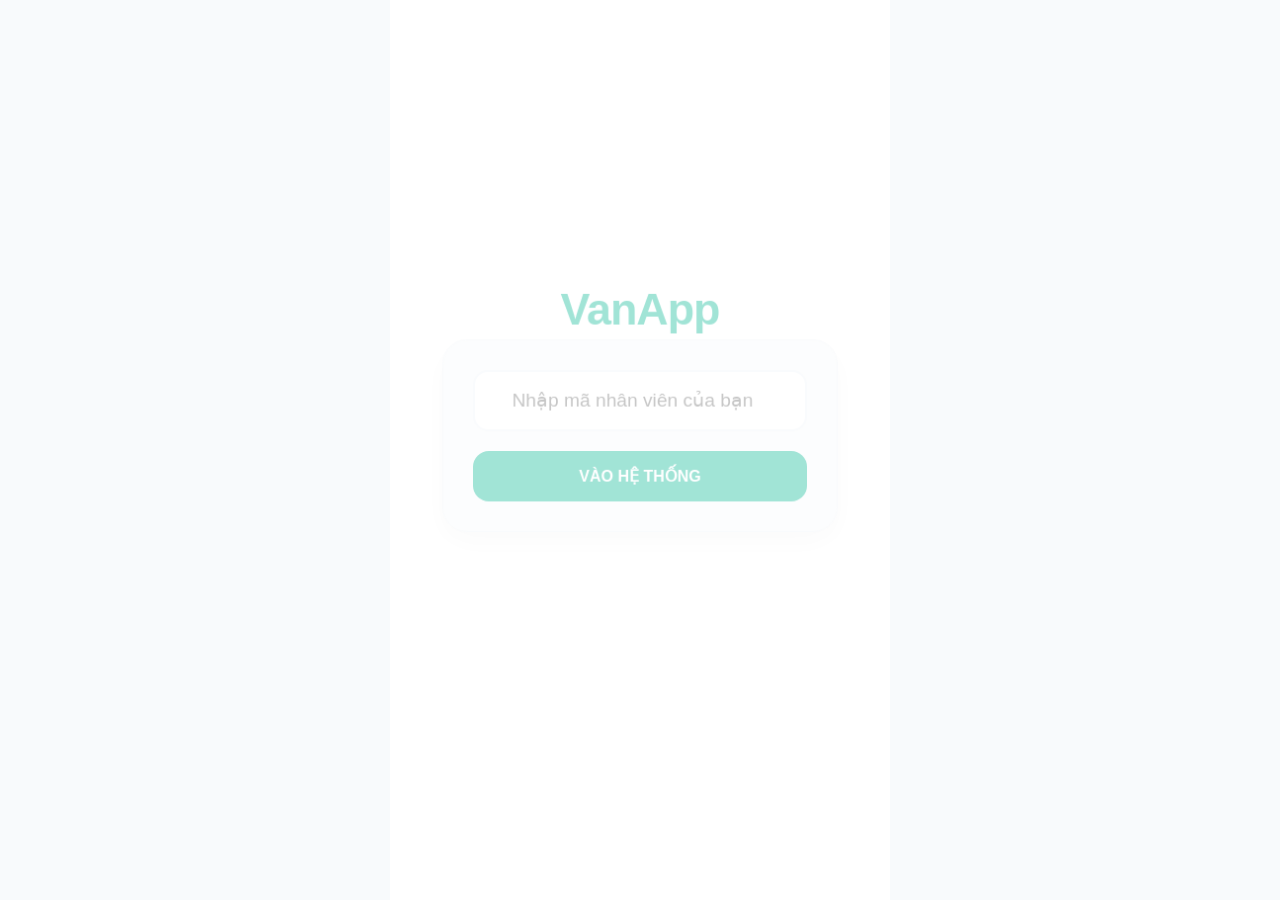
==== index.html @ 1593b16d "Add validation to prevent reporting for today" ====
<!DOCTYPE html>
<html lang="vi">

<head>
    <link rel="icon" type="image/png" href="favicon.png">
    <meta charset="UTF-8">
    <meta name="viewport" content="width=device-width, initial-scale=1.0, maximum-scale=1.0, user-scalable=no">
    <!-- CHỐNG CACHE CỨNG -->
    <meta http-equiv="Cache-Control" content="no-cache, no-store, must-revalidate">
    <meta http-equiv="Pragma" content="no-cache">
    <meta http-equiv="Expires" content="0">
    <title>Hệ Thống Quản Lý Tài Xế Van</title>
    <link rel="preconnect" href="https://fonts.googleapis.com">
    <link rel="preconnect" href="https://fonts.gstatic.com" crossorigin>
    <link href="https://fonts.googleapis.com/css2?family=Inter:wght@400;500;600;700;800&display=swap" rel="stylesheet">

    <style>
        :root {
            --primary: #1abc9c;
            --primary-dark: #16a085;
            --bg: #f8fafc;
            --text: #1e293b;
            --text-light: #64748b;
            --danger: #ef4444;
            --warning: #f59e0b;
            --nav-height: 70px;
        }

        * {
            box-sizing: border-box;
            margin: 0;
            padding: 0;
            font-family: 'Inter', sans-serif;
            -webkit-tap-highlight-color: transparent;
            -webkit-touch-callout: none;
            user-select: none;
        }

        input, textarea {
            user-select: text !important;
            -webkit-touch-callout: default !important;
        }

        body {
            background: var(--bg);
            color: var(--text);
            overflow: hidden;
            height: 100vh;
        }

        .container {
            max-width: 500px;
            margin: 0 auto;
            height: 100vh;
            display: flex;
            flex-direction: column;
            background: white;
            position: relative;
        }

        .page {
            flex: 1;
            overflow-y: auto;
            display: none;
            padding: 20px;
            padding-bottom: calc(var(--nav-height) + 20px);
            animation: fadeIn 0.2s ease;
            scroll-behavior: smooth;
        }

        .page.active {
            display: block;
        }

        @keyframes fadeIn {
            from { opacity: 0; transform: scale(0.98); }
            to { opacity: 1; transform: scale(1); }
        }

        .bottom-nav {
            position: fixed;
            bottom: 0;
            left: 50%;
            transform: translateX(-50%);
            width: 100%;
            max-width: 500px;
            height: var(--nav-height);
            background: white;
            display: flex;
            border-top: 1px solid #f1f5f9;
            box-shadow: 0 -10px 20px rgba(0, 0, 0, 0.05);
            z-index: 5000;
        }

        .nav-item {
            flex: 1;
            display: flex;
            flex-direction: column;
            align-items: center;
            justify-content: center;
            text-decoration: none;
            color: var(--text-light);
            cursor: pointer;
        }

        .nav-item span:first-child { font-size: 1.4rem; margin-bottom: 2px; }
        .nav-item span:last-child { font-size: 0.6rem; font-weight: 700; text-transform: uppercase; }
        .nav-item.active { color: var(--primary); }

        .card {
            background: #f8fafc;
            border-radius: 20px;
            padding: 20px;
            margin-bottom: 15px;
            border: 1px solid #f1f5f9;
            transition: 0.3s;
        }

        .btn-action {
            width: 100%;
            padding: 16px;
            border-radius: 16px;
            border: none;
            background: var(--primary);
            color: white;
            font-weight: 800;
            font-size: 1rem;
            cursor: pointer;
            display: flex;
            align-items: center;
            justify-content: center;
            gap: 10px;
            transition: 0.2s;
        }

        .btn-action:active { transform: scale(0.98); }
        .btn-action:disabled { background: #cbd5e1; cursor: not-allowed; opacity: 0.8; }

        .spinner-small {
            width: 18px; height: 18px; border: 2px solid rgba(255, 255, 255, 0.3);
            border-top-color: white; border-radius: 50%; animation: spin 0.8s linear infinite;
        }

        @keyframes spin { to { transform: rotate(360deg); } }

        .toast {
            position: fixed; bottom: 90px; left: 50%; transform: translateX(-50%) translateY(20px);
            background: #333; color: white; padding: 12px 24px; border-radius: 30px;
            font-size: 0.85rem; font-weight: 600; z-index: 5000; opacity: 0; transition: 0.3s;
            pointer-events: none; text-align: center; white-space: nowrap;
            box-shadow: 0 10px 20px rgba(0, 0, 0, 0.2);
        }
        .toast.active { opacity: 1; transform: translateX(-50%) translateY(0); }
        .toast.error { background: var(--danger); }
        .toast.success { background: var(--primary-dark); }

        .menu-grid { display: grid; grid-template-columns: 1fr 1fr; gap: 12px; margin-bottom: 20px; }
        .menu-btn {
            background: white; padding: 15px; border-radius: 18px; border: 1px solid #f1f5f9;
            text-align: center; text-decoration: none; color: inherit;
            box-shadow: 0 4px 6px rgba(0, 0, 0, 0.02); transition: 0.2s; cursor: pointer;
        }
        .menu-btn span { display: block; font-size: 1.2rem; margin-bottom: 5px; }
        .menu-btn label { font-size: 0.75rem; font-weight: 700; cursor: pointer; }

        .hotline-item { display: flex; justify-content: space-between; align-items: center; padding: 12px; border-bottom: 1px solid #eee; text-decoration: none; color: inherit; }
        .hotline-item .label { font-size: 0.8rem; font-weight: 600; color: var(--text-light); }
        .hotline-item .phone { font-size: 0.9rem; font-weight: 800; color: #3b82f6; }

        .native-select { width: 100%; padding: 12px; border-radius: 10px; border: 1px solid #e2e8f0; font-size: 0.9rem; margin-bottom: 8px; outline: none; background: #f8fafc; }
        .native-select:focus { border-color: var(--primary); background: white; box-shadow: 0 0 0 4px rgba(26, 188, 156, 0.1); }

        #global-loading {
            position: fixed; top: 0; left: 0; width: 100%; height: 100%;
            background: white; z-index: 9999; display: none; flex-direction: column;
            align-items: center; justify-content: center;
        }

        #page-map { height: 100vh; width: 100%; position: absolute; top: 0; left: 0; }
        #van-map { width: 100%; height: 100%; z-index: 1; }
        .leaflet-control-attribution { display: none !important; }
        .map-stats { position: absolute; top: 15px; left: 50%; transform: translateX(-50%); z-index: 1000; background: rgba(255, 255, 255, 0.95); padding: 8px 15px; border-radius: 20px; font-size: 0.75rem; font-weight: 700; box-shadow: 0 4px 15px rgba(0, 0, 0, 0.15); white-space: nowrap; color: var(--primary); }
        .btn-refresh-map { position: absolute; top: 120px; right: 15px; z-index: 1000; width: 45px; height: 45px; background: white; border-radius: 50%; display: flex; align-items: center; justify-content: center; box-shadow: 0 5px 20px rgba(0, 0, 0, 0.2); color: var(--primary); font-size: 1.1rem; cursor: pointer; }
        .btn-locate-me { position: absolute; top: 65px; right: 15px; z-index: 1000; width: 45px; height: 45px; background: white; border-radius: 50%; display: flex; align-items: center; justify-content: center; box-shadow: 0 5px 20px rgba(0, 0, 0, 0.2); color: #3b82f6; font-size: 1.1rem; cursor: pointer; }
    </style>
</head>

<body>
    <div id="global-loading">
        <div class="spinner-small" style="width:40px; height:40px; border-width:4px; border-top-color:var(--primary); margin-bottom:15px;"></div>
        <p style="font-weight:700; color:var(--text-light);">Đang đồng bộ dữ liệu...</p>
    </div>
    <div id="toast" class="toast">Thông báo</div>

    <div class="container">
        <!-- PAGE: LOGIN -->
        <div id="page-login" class="page active">
            <div style="height: 100%; display: flex; flex-direction: column; justify-content: center; text-align: center; padding: 30px;">
                <h2 style="font-size: 2.8rem; font-weight: 900; color: var(--primary); margin-bottom: 5px; letter-spacing: -1px;">VanApp</h2>
                <div class="card" style="padding: 30px; border-radius: 25px; box-shadow: 0 10px 30px rgba(0,0,0,0.05);">
                    <input type="number" id="login-id" placeholder="Nhập mã nhân viên của bạn" style="width: 100%; padding: 18px; border-radius: 15px; border: 2px solid #f1f5f9; margin-bottom: 20px; font-size: 1.2rem; text-align: center; outline: none; transition: 0.3s;">
                    <button class="btn-action" id="btn-login" onclick="app.login()"><span>VÀO HỆ THỐNG</span></button>
                </div>
            </div>
        </div>

        <!-- PAGE: HOME -->
        <div id="page-home" class="page">
            <div class="page-header" style="margin-bottom: 20px; display: flex; justify-content: space-between;">
                <div>
                    <h1 id="user-name" style="font-size: 1.4rem;">Chào, ---</h1>
                    <p id="user-sap" style="font-size: 0.8rem; color: var(--text-light); font-weight: 700;">Mã NV: ---</p>
                </div>
                <button onclick="app.logout()" style="border:none; background:none; color: var(--danger); font-weight: 800; font-size: 0.85rem; cursor: pointer;">Đăng xuất</button>
            </div>

            <div class="menu-grid">
                <div onclick="app.nav('lichoff')" class="menu-btn"><span>📅</span><label>Đăng ký Nghỉ (OFF)</label></div>
                <div onclick="app.nav('baocao')" class="menu-btn" id="btn-baocao"><span>⚠️</span><label>Báo Cáo Huỷ</label></div>

            </div>

            <h3 style="font-size: 1rem; margin-bottom: 12px; font-weight: 800;">📞 TỔNG ĐÀI HỖ TRỢ</h3>
            <div class="card" style="padding: 0; overflow: hidden; border-radius: 20px;">
                <a href="tel:1900232389" class="hotline-item"><span class="label">Cứu hộ xe VF</span><span class="phone">1900.232389</span></a>
                <a href="tel:1900636984" class="hotline-item"><span class="label">Sạc pin & App VF</span><span class="phone">1900.636984</span></a>
                <a href="tel:02471096839" class="hotline-item"><span class="label">Chăm sóc TX</span><span class="phone">0247.109.6839</span></a>
                <a href="tel:19002088" class="hotline-item"><span class="label">Đặt xe</span><span class="phone">1900.2088</span></a>
                <a href="tel:1900545458" class="hotline-item"><span class="label">Bảo Hiểm PVI</span><span class="phone">1900.545458</span></a>
            </div>
        </div>

        <!-- PAGE: PROFILE -->
        <div id="page-hoso" class="page">
            <div class="page-header" style="margin-bottom: 20px;">
                <h1>Hồ sơ cá nhân</h1>
            </div>
            <div class="card" style="border-left: 5px solid var(--primary);">
                <p style="font-weight:900; font-size:1.2rem; color:var(--primary-dark); margin-bottom:5px;" id="p-name">Tài xế ---</p>
                <p style="font-weight:700; font-size:0.9rem; color:var(--text-light);">Mã nhân viên: <span id="p-id" style="color:var(--text);">---</span></p>
                <p style="font-weight:700; font-size:0.9rem; color:var(--text-light); margin-top: 5px;">Tổ: <span id="p-group" style="color:var(--text);">---</span></p>
            </div>
        </div>

        <!-- PAGE: LICH OFF -->
        <div id="page-lichoff" class="page">
            <div class="page-header" style="margin-bottom: 20px;">
                <h1>Đăng ký Lịch OFF</h1>
            </div>

            <div class="card">
                <h4 style="font-size: 0.9rem; margin-bottom: 15px; font-weight: 800;">NHẬP THÔNG TIN NGHỈ</h4>

                <div style="display: flex; gap: 10px; margin-bottom: 15px;">
                    <div style="flex: 1;">
                        <label style="font-size: 0.75rem; font-weight: 700; color: var(--text-light); margin-bottom: 5px; display: block;">Từ ngày</label>
                        <input type="date" id="off-date-start" class="native-select" style="margin-bottom: 0;">
                    </div>
                    <div style="flex: 1;">
                        <label style="font-size: 0.75rem; font-weight: 700; color: var(--text-light); margin-bottom: 5px; display: block;">Đến ngày</label>
                        <input type="date" id="off-date-end" class="native-select" style="margin-bottom: 0;">
                    </div>
                </div>

                <label style="font-size: 0.75rem; font-weight: 700; color: var(--text-light); margin-bottom: 5px; display: block;">Lý do nghỉ</label>
                <textarea id="off-reason" class="native-select" style="height: 100px; padding: 12px; resize: none;" placeholder="Nhập lý do chi tiết tại đây..."></textarea>

                <button class="btn-action" id="btn-submit-off" style="margin-top: 10px;" onclick="app.submitLichOff()">
                    <span>GỬI ĐĂNG KÝ NGHỈ</span>
                </button>
            </div>

            <h4 style="font-size: 1rem; margin: 20px 0 15px; font-weight: 800; color: var(--text-light);">📋 Lịch sử đăng ký nghỉ</h4>
            <div id="off-history" style="display: flex; flex-direction: column; gap: 12px; margin-bottom: 35px;">
                <p style="text-align: center; color: var(--text-light); font-size: 0.85rem; padding: 20px;">Đang tải lịch sử...</p>
            </div>
        </div>

        <!-- PAGE: BAO CAO -->
        <div id="page-baocao" class="page">
            <div class="page-header" style="margin-bottom: 20px;">
                <h1>Báo Cáo Huỷ Chuyến</h1>
            </div>

            <div id="baocao-form-container">
                <div class="card">
                    <h4 style="font-size: 0.9rem; margin-bottom: 15px; font-weight: 800;">ĐIỀU KIỆN XÉT DUYỆT</h4>
                    <p style="font-size: 0.85rem; color: var(--text); margin-bottom: 15px;">Vui lòng xác nhận thông tin doanh thu trước khi báo cáo:</p>
                    
                    <label style="font-size: 0.75rem; font-weight: 700; color: var(--text-light); margin-bottom: 5px; display: block;">Loại Hợp Đồng</label>
                    <select id="baocao-contract" class="native-select" style="margin-bottom: 15px;" onchange="app.checkBaoCaoEligibility()">
                        <option value="chinh_thuc">Hợp đồng chính thức (Định mức 800k)</option>
                        <option value="dao_tao">Hợp đồng đào tạo (Định mức 640k)</option>
                    </select>

                    <label style="font-size: 0.75rem; font-weight: 700; color: var(--text-light); margin-bottom: 5px; display: block;">Doanh thu App ngày bị ảnh hưởng</label>
                    <input type="number" id="baocao-revenue" class="native-select" style="margin-bottom: 15px;" placeholder="Ví dụ: 850000 hoặc 850" oninput="app.checkBaoCaoEligibility()">
                    
                    <div id="baocao-eligibility-msg" style="font-size: 0.85rem; font-weight: 700; color: var(--danger); margin-bottom: 15px; min-height: 20px;"></div>

                    <div style="border-top: 1px dashed #cbd5e1; padding-top: 15px; margin-top: 15px;">
                        <h4 style="font-size: 0.9rem; margin-bottom: 15px; font-weight: 800;">THÔNG TIN BÁO CÁO (Rớt tỉ lệ)</h4>

                        <label style="font-size: 0.75rem; font-weight: 700; color: var(--text-light); margin-bottom: 5px; display: block;">Ngày bị ảnh hưởng</label>
                        <input type="date" id="baocao-date" class="native-select" style="margin-bottom: 15px;">

                        <label style="font-size: 0.75rem; font-weight: 700; color: var(--text-light); margin-bottom: 5px; display: block;">Lý Do</label>
                        <textarea id="baocao-reason" class="native-select" style="height: 100px; padding: 12px; resize: none;" placeholder="Nhập lý do chi tiết để được xem xét chấm công..."></textarea>

                        <button class="btn-action" id="btn-submit-baocao" style="margin-top: 10px; background: #94a3b8;" onclick="app.submitBaoCao()" disabled>
                            <span>GỬI BÁO CÁO</span>
                        </button>
                    </div>
                </div>
            </div>

            <h4 style="font-size: 1rem; margin: 20px 0 15px; font-weight: 800; color: var(--text-light);">📋 Lịch sử báo cáo</h4>
            <div id="baocao-history" style="display: flex; flex-direction: column; gap: 12px; margin-bottom: 35px;">
                <p style="text-align: center; color: var(--text-light); font-size: 0.85rem; padding: 20px;">Đang tải lịch sử...</p>
            </div>
        </div>

        <nav class="bottom-nav" id="main-nav" style="display:none;">
            <div onclick="app.nav('home')" class="nav-item" id="nav-home"><span>🏠</span><span>Trang chủ</span></div>
            <div onclick="app.nav('lichoff')" class="nav-item" id="nav-lichoff"><span>📅</span><span>Lịch OFF</span></div>

            <div onclick="app.nav('hoso')" class="nav-item" id="nav-hoso"><span>👤</span><span>Hồ sơ</span></div>
        </nav>
    </div>

    <script>
        const SCRIPT_URL = "https://script.google.com/macros/s/AKfycbw4FtuCzYcLtQNZC86R-fZKUr-wAl7LYKpf8L1KC1sERmabOgr0qnSDF0552uEaGbLZtg/exec";
        const APP_VERSION = "2.0.0"; // TĂNG SỐ NÀY LÊN MỖI KHI CẬP NHẬT

        const app = {
            state: { name: '', id: '', group: '', bundle: null, map: null, markers: null, myMarker: null },
            init() {
                const savedVersion = localStorage.getItem('app_version');
                if (savedVersion !== APP_VERSION) {
                    localStorage.setItem('app_version', APP_VERSION);
                    location.reload(true);
                    return;
                }

                this.state.id = localStorage.getItem('van_user_id');
                this.state.name = localStorage.getItem('van_user_name');
                this.state.group = localStorage.getItem('van_user_group');
                
                if (this.state.id) {
                    this.loginSuccess();
                }
                
                window.onhashchange = () => this.routing();
                this.routing();

            },

            showToast(msg, type = '') {
                const t = document.getElementById('toast');
                if (!t) return;
                t.innerText = msg; t.className = 'toast active ' + type;
                setTimeout(() => t.classList.remove('active'), 3000);
            },

            async login() {
                const i = document.getElementById('login-id').value.trim();
                const btn = document.getElementById('btn-login');
                if (!i) return this.showToast("Vui lòng nhập mã SAP!", "error");

                btn.disabled = true;
                btn.innerHTML = `<div class="spinner-small"></div> Đang kiểm tra...`;

                try {
                    const res = await fetch(`${SCRIPT_URL}?action=login&id=${i}`).then(r => r.json());
                    if (res.status === 'success') {
                        localStorage.setItem('van_user_id', res.id);
                        localStorage.setItem('van_user_name', res.name);
                        localStorage.setItem('van_user_group', res.group);
                        
                        this.state.id = res.id; 
                        this.state.name = res.name;
                        this.state.group = res.group;

                        this.showToast("Chào mừng " + res.name + "!", "success");
                        this.loginSuccess();
                    } else {
                        this.showToast(res.message || "Mã SAP không đúng!", "error");
                        btn.disabled = false; btn.innerHTML = `<span>VÀO HỆ THỐNG</span>`;
                    }
                } catch (e) {
                    this.showToast("Lỗi kết nối!", "error");
                    btn.disabled = false; btn.innerHTML = `<span>VÀO HỆ THỐNG</span>`;
                }
            },
            
            loginSuccess() {
                this.state.id = localStorage.getItem('van_user_id');
                this.state.name = localStorage.getItem('van_user_name');
                this.state.group = localStorage.getItem('van_user_group') || '';
                
                document.getElementById('page-login').classList.remove('active');
                document.getElementById('main-nav').style.display = 'flex';
                
                const allowedGroups = ['HCMD1.DOIXE01.01', 'HCMD1.DOIXE01.02'];
                const btnBaocao = document.getElementById('btn-baocao');
                if (btnBaocao) {
                    if (allowedGroups.includes(this.state.group)) {
                        btnBaocao.style.display = 'flex';
                    } else {
                        btnBaocao.style.display = 'none';
                    }
                }
                document.getElementById('user-name').innerText = "Chào, " + this.state.name;
                document.getElementById('user-sap').innerText = "Mã NV: " + this.state.id;
                
                this.nav('home'); 
                this.refreshBundle();
            },
            
            async refreshBundle() {
                document.getElementById('global-loading').style.display = 'flex';
                try {
                    const res = await fetch(`${SCRIPT_URL}?action=get_bundle&id=${this.state.id}`);
                    this.state.bundle = await res.json();
                    this.updateUI();
                } catch (e) { console.error(e); }
                document.getElementById('global-loading').style.display = 'none';
            },

            updateUI() {
                this.renderProfile();
                this.renderLichOffHistory();
                this.renderBaoCaoHistory();
            },

            nav(p) { 
                location.hash = "#/" + p; 
                if (p === 'baocao') this.resetBaoCaoForm();
            },
            
            routing() {
                const h = location.hash.replace("#/", "") || "login";
                if (!this.state.id && h !== "login") { location.hash = "#/login"; return; }

                document.querySelectorAll('.page').forEach(p => p.classList.remove('active'));
                document.querySelectorAll('.nav-item').forEach(n => n.classList.remove('active'));
                
                if (document.getElementById('page-' + h)) document.getElementById('page-' + h).classList.add('active');
                if (document.getElementById('nav-' + h)) document.getElementById('nav-' + h).classList.add('active');
                

            },

            logout() { if (confirm("Bạn muốn đăng xuất?")) { localStorage.clear(); location.hash = "#/login"; location.reload(); } },
            
            fmt(d) {
                const date = new Date(d);
                return isNaN(date) ? String(d).trim() : `${("0" + date.getDate()).slice(-2)}/${("0" + (date.getMonth() + 1)).slice(-2)}/${date.getFullYear()}`;
            },

            renderProfile() {
                document.getElementById('p-id').innerText = this.state.id;
                document.getElementById('p-name').innerText = this.state.name;
                document.getElementById('p-group').innerText = this.state.group || 'Chưa cập nhật';
            },

            async submitLichOff() {
                const dateStart = document.getElementById('off-date-start').value;
                const dateEnd = document.getElementById('off-date-end').value || dateStart;
                const reason = document.getElementById('off-reason').value.trim();
                const btn = document.getElementById('btn-submit-off');
                
                if (!dateStart || !reason) return this.showToast("Vui lòng điền đủ thông tin!", "error");

                // --- KIỂM TRA ĐIỀU KIỆN NGHỈ ---
                const dStart = new Date(dateStart); dStart.setHours(0,0,0,0);
                const dEnd = new Date(dateEnd); dEnd.setHours(0,0,0,0);
                
                if (dEnd < dStart) {
                    alert("Lỗi: Ngày kết thúc không được nhỏ hơn ngày bắt đầu!");
                    return;
                }
                
                const requestDays = Math.round((dEnd - dStart) / 86400000) + 1;
                if (requestDays > 2) {
                    alert("Cảnh báo: Chỉ được phép đăng ký nghỉ tối đa 2 ngày cùng lúc. Nếu cần nghỉ dài hơn vui lòng liên hệ Giám sát.");
                    return;
                }

                const pastOffs = (this.state.bundle && this.state.bundle.timeOffs) ? this.state.bundle.timeOffs : [];
                const allPastDates = pastOffs.map(r => {
                    let d = new Date(r.dateOff);
                    d.setHours(0,0,0,0);
                    return d;
                });
                
                // Mảng chứa các ngày đang xin nghỉ đợt này
                let newRequestDates = [];
                for(let d = new Date(dStart); d <= dEnd; d.setDate(d.getDate() + 1)) {
                    newRequestDates.push(new Date(d));
                }
                
                // Trùng lịch
                for(let nd of newRequestDates) {
                    if (allPastDates.some(pd => pd.getTime() === nd.getTime())) {
                        alert(`Lỗi: Bạn đã đăng ký nghỉ ngày ${this.fmt(nd)} rồi!`);
                        return;
                    }
                }
                
                // 4 ngày / tháng
                let countInCycle = newRequestDates.length; 
                allPastDates.forEach(d => {
                    let cycleStart, cycleEnd;
                    if (dStart.getDate() >= 26) {
                        cycleStart = new Date(dStart.getFullYear(), dStart.getMonth(), 26);
                        cycleEnd = new Date(dStart.getFullYear(), dStart.getMonth() + 1, 25);
                    } else {
                        cycleStart = new Date(dStart.getFullYear(), dStart.getMonth() - 1, 26);
                        cycleEnd = new Date(dStart.getFullYear(), dStart.getMonth(), 25);
                    }
                    if (d >= cycleStart && d <= cycleEnd) countInCycle++;
                });
                
                if (countInCycle > 4) {
                    alert("Cảnh báo: Số lượt nghỉ trong tháng của bạn đã hết (Vượt quá 4 ngày). Vui lòng liên hệ Giám sát để được hỗ trợ.");
                    return;
                }
                
                // Chặn 3 ngày liên tiếp trong tổng thể
                let allDates = [...allPastDates, ...newRequestDates];
                allDates.sort((a, b) => a - b);
                for (let i = 0; i < allDates.length - 2; i++) {
                    const d1 = allDates[i];
                    const d2 = allDates[i+1];
                    const d3 = allDates[i+2];
                    
                    const isConsecutive12 = Math.round((d2 - d1) / 86400000) === 1;
                    const isConsecutive23 = Math.round((d3 - d2) / 86400000) === 1;
                    
                    if (isConsecutive12 && isConsecutive23) {
                        alert("Cảnh báo: Tổng lịch nghỉ tạo thành 3 ngày liên tiếp. Vui lòng liên hệ Giám sát để được hỗ trợ.");
                        return;
                    }
                }
                // --- KẾT THÚC KIỂM TRA ---

                btn.disabled = true; btn.innerHTML = `<div class="spinner-small"></div> Đang gửi...`;
                
                try {
                    // Gửi từng ngày một để lưu vào Google Sheet thành từng dòng
                    for (let nd of newRequestDates) {
                        const formattedDate = `${nd.getFullYear()}-${("0" + (nd.getMonth() + 1)).slice(-2)}-${("0" + nd.getDate()).slice(-2)}`;
                        const p = {
                            action: "submit_lich_off",
                            id: this.state.id,
                            name: this.state.name,
                            group: this.state.group,
                            dateOff: formattedDate,
                            reason: reason
                        };
                        await fetch(SCRIPT_URL, { method: 'POST', body: JSON.stringify(p), mode: 'no-cors' });
                    }
                    
                    this.showToast("Đã gửi đăng ký nghỉ thành công!", "success");
                    document.getElementById('off-date-start').value = ""; 
                    document.getElementById('off-date-end').value = ""; 
                    document.getElementById('off-reason').value = "";
                    setTimeout(() => { this.refreshBundle(); }, 1500);
                } catch (e) { 
                    this.showToast("Lỗi gửi dữ liệu!", "error"); 
                } finally { 
                    btn.disabled = false; btn.innerHTML = `<span>GỬI ĐĂNG KÝ NGHỈ</span>`; 
                }
            },
            
            renderLichOffHistory() {
                const el = document.getElementById('off-history'); if (!el) return;
                const h = this.state.bundle ? this.state.bundle.timeOffs : [];
                
                const now = new Date();
                let cycleStart, cycleEnd;
                if (now.getDate() >= 26) {
                    cycleStart = new Date(now.getFullYear(), now.getMonth(), 26);
                    cycleEnd = new Date(now.getFullYear(), now.getMonth() + 1, 25);
                } else {
                    cycleStart = new Date(now.getFullYear(), now.getMonth() - 1, 26);
                    cycleEnd = new Date(now.getFullYear(), now.getMonth(), 25);
                }
                cycleStart.setHours(0,0,0,0);
                cycleEnd.setHours(23,59,59,999);
                
                const filteredHistory = h.filter(r => {
                    if (!r.dateOff) return false;
                    const d = new Date(r.dateOff);
                    return d >= cycleStart && d <= cycleEnd;
                });
                
                if (!filteredHistory || filteredHistory.length === 0) { el.innerHTML = `<p style="text-align: center; color: var(--text-light); font-size: 0.85rem; padding: 20px;">Chưa có dữ liệu đăng ký nghỉ trong chu kỳ này.</p>`; return; }
                
                el.innerHTML = filteredHistory.slice().reverse().map(r => {
                    let dFormat = r.dateOff;
                    if (r.dateOff && r.dateOff.includes('T')) {
                        const d = new Date(r.dateOff);
                        dFormat = `${("0" + d.getDate()).slice(-2)}/${("0" + (d.getMonth() + 1)).slice(-2)}/${d.getFullYear()}`;
                    } else if (r.dateOff && !isNaN(Date.parse(r.dateOff))) {
                        const d = new Date(r.dateOff);
                        dFormat = `${("0" + d.getDate()).slice(-2)}/${("0" + (d.getMonth() + 1)).slice(-2)}/${d.getFullYear()}`;
                    }
                    
                    let timeFormat = r.timestamp;
                    if (r.timestamp && r.timestamp.includes('T')) {
                        const dt = new Date(r.timestamp);
                        timeFormat = `${("0" + dt.getDate()).slice(-2)}/${("0" + (dt.getMonth() + 1)).slice(-2)}/${dt.getFullYear()} ${("0" + dt.getHours()).slice(-2)}:${("0" + dt.getMinutes()).slice(-2)}`;
                    }

                    // Xử lý hiển thị trạng thái
                    let statusText = r.status || "Đang xử lý";
                    let statusBg = "#fef3c7";
                    let statusColor = "#92400e";
                    if (statusText.toLowerCase().includes("từ chối")) {
                        statusBg = "#fee2e2"; statusColor = "#991b1b";
                    } else if (statusText.toLowerCase().includes("đã duyệt") || statusText.toLowerCase().includes("đã xử lý") || statusText.toLowerCase().includes("thành công")) {
                        statusBg = "#dcfce7"; statusColor = "#166534";
                    }

                    return `<div class="card" style="padding: 15px; border-left: 4px solid var(--primary);">
                        <div style="display: flex; justify-content: space-between; align-items: start; margin-bottom: 8px;">
                            <span style="font-size: 0.75rem; font-weight: 800; color: var(--text-light);">Gửi: ${timeFormat}</span>
                            <span class="week-tag" style="background: var(--primary-light); color: var(--primary-dark);">OFF: ${dFormat}</span>
                        </div>
                        <p style="font-size: 0.85rem; line-height: 1.4; color: var(--text); margin-bottom: 8px;"><strong>Lý do:</strong> ${r.reason}</p>
                        <div style="display: inline-block; padding: 4px 10px; border-radius: 12px; font-size: 0.75rem; font-weight: 700; background: ${statusBg}; color: ${statusColor};">${statusText}</div>
                    </div>`;
                }).join('');
            },

            checkBaoCaoEligibility() {
                const contract = document.getElementById('baocao-contract').value;
                const rawRev = parseInt(document.getElementById('baocao-revenue').value) || 0;
                const msgEl = document.getElementById('baocao-eligibility-msg');
                const btn = document.getElementById('btn-submit-baocao');

                let isValid = false;
                if (rawRev === 0 || isNaN(rawRev)) {
                    msgEl.innerText = "";
                    btn.disabled = true;
                    btn.style.background = "#94a3b8";
                    return;
                }

                // Hỗ trợ nhập 800 hoặc 800000 đều được
                const revenue = rawRev < 10000 ? rawRev * 1000 : rawRev;

                if (contract === 'chinh_thuc') {
                    if (revenue >= 800000) {
                        isValid = true;
                    } else {
                        msgEl.innerText = "Doanh thu của bạn không đủ điều kiện (yêu cầu >= 800k). Bạn không thể gửi báo cáo.";
                    }
                } else {
                    if (revenue >= 640000) {
                        isValid = true;
                    } else {
                        msgEl.innerText = "Doanh thu của bạn không đủ điều kiện (yêu cầu >= 640k). Bạn không thể gửi báo cáo.";
                    }
                }

                if (isValid) {
                    msgEl.innerText = "Bạn đủ điều kiện để gửi báo cáo.";
                    msgEl.style.color = "var(--primary-dark)";
                    btn.disabled = false;
                    btn.style.background = "var(--primary)";
                } else {
                    msgEl.style.color = "var(--danger)";
                    btn.disabled = true;
                    btn.style.background = "#94a3b8";
                }
            },

            resetBaoCaoForm() {
                document.getElementById('baocao-revenue').value = '';
                document.getElementById('baocao-eligibility-msg').innerText = '';
                
                const btn = document.getElementById('btn-submit-baocao');
                if (btn) {
                    btn.disabled = true;
                    btn.style.background = "#94a3b8";
                }

                document.getElementById('baocao-date').value = ""; 
                document.getElementById('baocao-reason').value = "";
            },

            async submitBaoCao() {
                const dateAffected = document.getElementById('baocao-date').value;
                const reason = document.getElementById('baocao-reason').value.trim();
                const btn = document.getElementById('btn-submit-baocao');
                
                if (!dateAffected || !reason) return this.showToast("Vui lòng điền đủ thông tin!", "error");

                const today = new Date();
                const todayStr = today.getFullYear() + '-' + String(today.getMonth() + 1).padStart(2, '0') + '-' + String(today.getDate()).padStart(2, '0');
                
                if (dateAffected === todayStr) {
                    alert("Nếu huỷ với lý do của khách hàng thì hệ thống sẽ hoàn lại tỷ lệ vào ngày mai.\nNgày mai check lại nếu chưa hoàn mới vào báo cáo.");
                    return;
                }

                btn.disabled = true; btn.innerHTML = `<div class="spinner-small"></div> Đang gửi...`;
                
                const p = {
                    action: "submit_baocao",
                    id: this.state.id,
                    name: this.state.name,
                    group: this.state.group,
                    dateAffected: dateAffected,
                    reason: reason
                };
                
                try {
                    const res = await fetch(SCRIPT_URL, { method: 'POST', body: JSON.stringify(p), mode: 'no-cors' });
                    this.showToast("Đã gửi báo cáo thành công!", "success");
                    this.resetBaoCaoForm();
                    setTimeout(() => { this.refreshBundle(); }, 1500);
                } catch (e) { 
                    this.showToast("Lỗi gửi dữ liệu!", "error"); 
                } finally { 
                    btn.disabled = false; btn.innerHTML = `<span>GỬI BÁO CÁO</span>`; 
                }
            },
            
            renderBaoCaoHistory() {
                const el = document.getElementById('baocao-history'); if (!el) return;
                const h = this.state.bundle ? this.state.bundle.baocao : [];
                
                const now = new Date();
                let cycleStart, cycleEnd;
                if (now.getDate() >= 26) {
                    cycleStart = new Date(now.getFullYear(), now.getMonth(), 26);
                    cycleEnd = new Date(now.getFullYear(), now.getMonth() + 1, 25);
                } else {
                    cycleStart = new Date(now.getFullYear(), now.getMonth() - 1, 26);
                    cycleEnd = new Date(now.getFullYear(), now.getMonth(), 25);
                }
                cycleStart.setHours(0,0,0,0);
                cycleEnd.setHours(23,59,59,999);
                
                const filteredHistory = h.filter(r => {
                    if (!r.dateAffected) return false;
                    const d = new Date(r.dateAffected);
                    return d >= cycleStart && d <= cycleEnd;
                });
                
                if (!filteredHistory || filteredHistory.length === 0) { el.innerHTML = `<p style="text-align: center; color: var(--text-light); font-size: 0.85rem; padding: 20px;">Chưa có dữ liệu báo cáo trong chu kỳ này.</p>`; return; }
                
                el.innerHTML = filteredHistory.slice().reverse().map(r => {
                    let dFormat = r.dateAffected;
                    if (r.dateAffected && r.dateAffected.includes('T')) {
                        const d = new Date(r.dateAffected);
                        dFormat = `${("0" + d.getDate()).slice(-2)}/${("0" + (d.getMonth() + 1)).slice(-2)}/${d.getFullYear()}`;
                    } else if (r.dateAffected && !isNaN(Date.parse(r.dateAffected))) {
                        const d = new Date(r.dateAffected);
                        dFormat = `${("0" + d.getDate()).slice(-2)}/${("0" + (d.getMonth() + 1)).slice(-2)}/${d.getFullYear()}`;
                    }
                    
                    let timeFormat = r.timestamp;
                    if (r.timestamp && r.timestamp.includes('T')) {
                        const dt = new Date(r.timestamp);
                        timeFormat = `${("0" + dt.getDate()).slice(-2)}/${("0" + (dt.getMonth() + 1)).slice(-2)}/${dt.getFullYear()} ${("0" + dt.getHours()).slice(-2)}:${("0" + dt.getMinutes()).slice(-2)}`;
                    }

                    // Xử lý hiển thị trạng thái
                    let statusText = r.status || "Đang xử lý";
                    let statusBg = "#fef3c7";
                    let statusColor = "#92400e";
                    if (statusText.toLowerCase().includes("từ chối")) {
                        statusBg = "#fee2e2"; statusColor = "#991b1b";
                    } else if (statusText.toLowerCase().includes("đã duyệt") || statusText.toLowerCase().includes("đã xử lý") || statusText.toLowerCase().includes("thành công")) {
                        statusBg = "#dcfce7"; statusColor = "#166534";
                    }

                    return `<div class="card" style="padding: 15px; border-left: 4px solid var(--danger);">
                        <div style="display: flex; justify-content: space-between; align-items: start; margin-bottom: 8px;">
                            <span style="font-size: 0.75rem; font-weight: 800; color: var(--text-light);">Gửi: ${timeFormat}</span>
                            <span class="week-tag" style="background: #fee2e2; color: #991b1b;">Ngày bị AH: ${dFormat}</span>
                        </div>
                        <p style="font-size: 0.85rem; line-height: 1.4; color: var(--text); margin-bottom: 8px;"><strong>Lý do:</strong> ${r.reason}</p>
                        <div style="display: inline-block; padding: 4px 10px; border-radius: 12px; font-size: 0.75rem; font-weight: 700; background: ${statusBg}; color: ${statusColor};">${statusText}</div>
                    </div>`;
                }).join('');
            },


        };

        window.onload = () => app.init();
    </script>
</body>
</html>
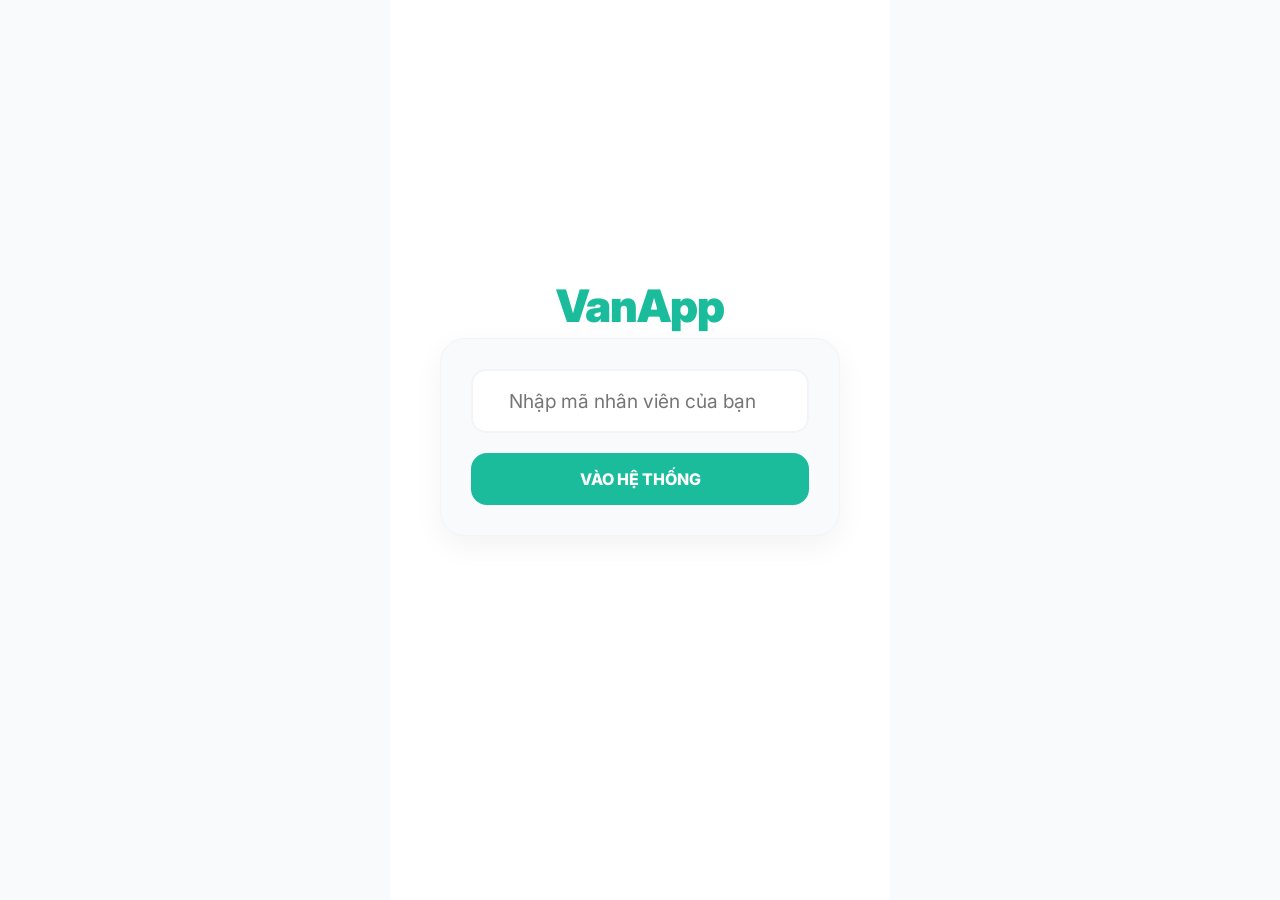
==== commit 30048366: "Use custom popup modal instead of browser alert for today's date validation" ====
--- a/index.html
+++ b/index.html
@@ -182,10 +182,41 @@
         .map-stats { position: absolute; top: 15px; left: 50%; transform: translateX(-50%); z-index: 1000; background: rgba(255, 255, 255, 0.95); padding: 8px 15px; border-radius: 20px; font-size: 0.75rem; font-weight: 700; box-shadow: 0 4px 15px rgba(0, 0, 0, 0.15); white-space: nowrap; color: var(--primary); }
         .btn-refresh-map { position: absolute; top: 120px; right: 15px; z-index: 1000; width: 45px; height: 45px; background: white; border-radius: 50%; display: flex; align-items: center; justify-content: center; box-shadow: 0 5px 20px rgba(0, 0, 0, 0.2); color: var(--primary); font-size: 1.1rem; cursor: pointer; }
         .btn-locate-me { position: absolute; top: 65px; right: 15px; z-index: 1000; width: 45px; height: 45px; background: white; border-radius: 50%; display: flex; align-items: center; justify-content: center; box-shadow: 0 5px 20px rgba(0, 0, 0, 0.2); color: #3b82f6; font-size: 1.1rem; cursor: pointer; }
+    
+        /* CUSTOM POPUP STYLES */
+        .custom-popup-overlay {
+            position: fixed; top: 0; left: 0; width: 100%; height: 100%;
+            background: rgba(0,0,0,0.5); z-index: 10000;
+            display: none; align-items: center; justify-content: center;
+        }
+        .custom-popup {
+            background: white; width: 90%; max-width: 350px;
+            border-radius: 16px; padding: 20px; text-align: center;
+            box-shadow: 0 10px 30px rgba(0,0,0,0.2);
+            animation: popupIn 0.3s ease;
+        }
+        @keyframes popupIn { from { transform: scale(0.9); opacity: 0; } to { transform: scale(1); opacity: 1; } }
+        .custom-popup h3 { font-size: 1.1rem; font-weight: 800; color: var(--danger); margin-bottom: 10px; }
+        .custom-popup p { font-size: 0.9rem; color: var(--text); line-height: 1.5; margin-bottom: 20px; }
+        .custom-popup button {
+            background: var(--primary); color: white; border: none;
+            padding: 10px 20px; border-radius: 20px; font-weight: 700;
+            width: 100%; cursor: pointer; font-size: 1rem;
+        }
+
     </style>
 </head>
 
 <body>
+    <!-- CUSTOM POPUP -->
+    <div class="custom-popup-overlay" id="custom-popup-overlay">
+        <div class="custom-popup">
+            <h3>⚠️ LƯU Ý</h3>
+            <p id="custom-popup-msg">Nếu huỷ với lý do của khách hàng thì hệ thống sẽ hoàn lại tỷ lệ vào ngày mai.<br><br>Ngày mai check lại nếu chưa hoàn mới vào báo cáo.</p>
+            <button onclick="document.getElementById('custom-popup-overlay').style.display = 'none'">ĐÃ HIỂU</button>
+        </div>
+    </div>
+
     <div id="global-loading">
         <div class="spinner-small" style="width:40px; height:40px; border-width:4px; border-top-color:var(--primary); margin-bottom:15px;"></div>
         <p style="font-weight:700; color:var(--text-light);">Đang đồng bộ dữ liệu...</p>
@@ -703,7 +734,7 @@
                 const todayStr = today.getFullYear() + '-' + String(today.getMonth() + 1).padStart(2, '0') + '-' + String(today.getDate()).padStart(2, '0');
                 
                 if (dateAffected === todayStr) {
-                    alert("Nếu huỷ với lý do của khách hàng thì hệ thống sẽ hoàn lại tỷ lệ vào ngày mai.\nNgày mai check lại nếu chưa hoàn mới vào báo cáo.");
+                    document.getElementById('custom-popup-overlay').style.display = 'flex';
                     return;
                 }
 
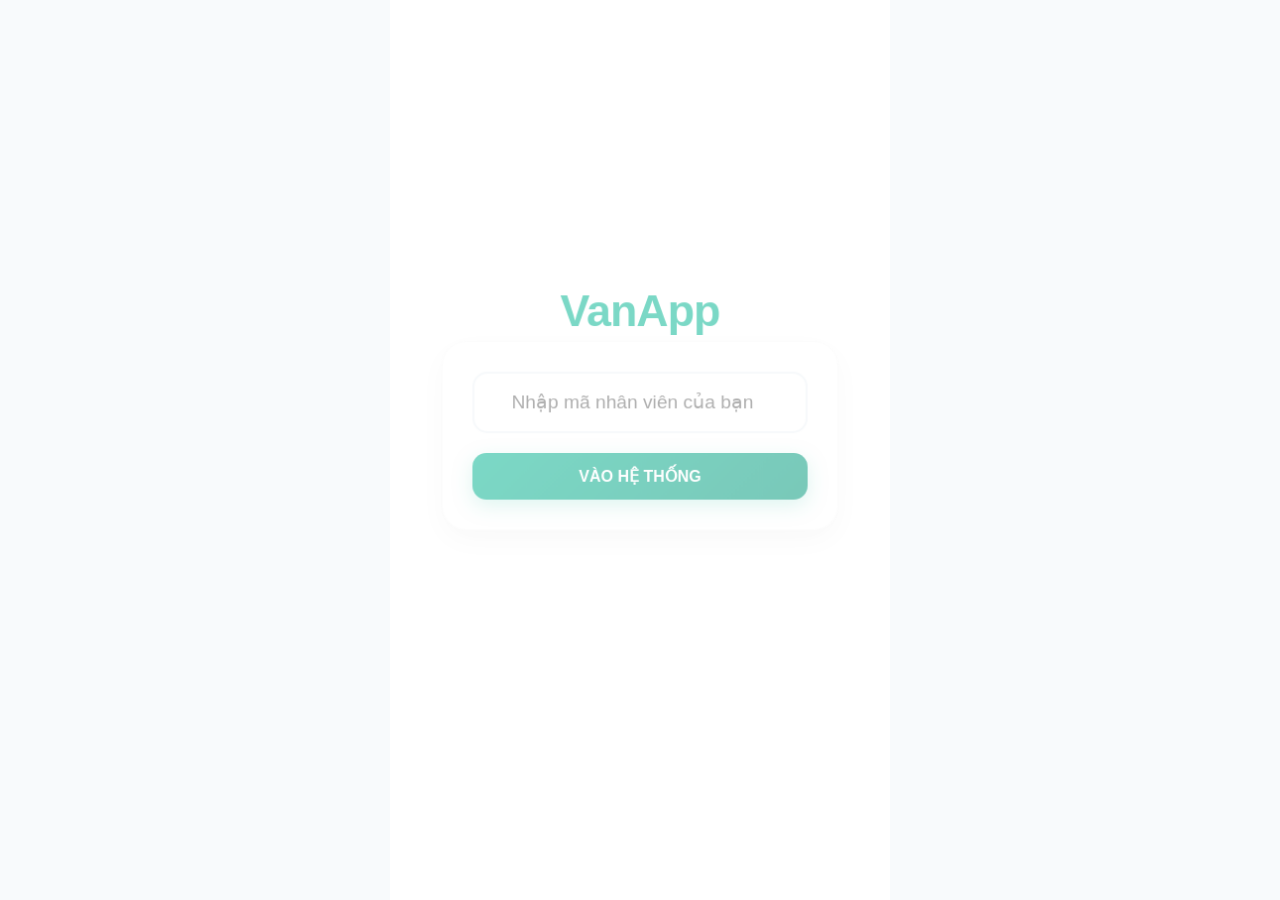
==== commit e4098dd2: "Modernize UI: SVG icons, glassmorphism, soft shadows, gradients" ====
--- a/index.html
+++ b/index.html
@@ -77,20 +77,7 @@
             to { opacity: 1; transform: scale(1); }
         }
 
-        .bottom-nav {
-            position: fixed;
-            bottom: 0;
-            left: 50%;
-            transform: translateX(-50%);
-            width: 100%;
-            max-width: 500px;
-            height: var(--nav-height);
-            background: white;
-            display: flex;
-            border-top: 1px solid #f1f5f9;
-            box-shadow: 0 -10px 20px rgba(0, 0, 0, 0.05);
-            z-index: 5000;
-        }
+        .bottom-nav { position: fixed; bottom: 0; left: 0; width: 100%; height: 65px; background: rgba(255, 255, 255, 0.85); backdrop-filter: blur(10px); -webkit-backdrop-filter: blur(10px); display: flex; justify-content: space-around; align-items: center; box-shadow: 0 -5px 20px rgba(0, 0, 0, 0.05); z-index: 1000; border-top: 1px solid rgba(255, 255, 255, 0.3); }
 
         .nav-item {
             flex: 1;
@@ -103,35 +90,13 @@
             cursor: pointer;
         }
 
-        .nav-item span:first-child { font-size: 1.4rem; margin-bottom: 2px; }
+        .nav-item svg { width: 24px; height: 24px; margin-bottom: 2px; transition: 0.3s; }
         .nav-item span:last-child { font-size: 0.6rem; font-weight: 700; text-transform: uppercase; }
         .nav-item.active { color: var(--primary); }
 
-        .card {
-            background: #f8fafc;
-            border-radius: 20px;
-            padding: 20px;
-            margin-bottom: 15px;
-            border: 1px solid #f1f5f9;
-            transition: 0.3s;
-        }
-
-        .btn-action {
-            width: 100%;
-            padding: 16px;
-            border-radius: 16px;
-            border: none;
-            background: var(--primary);
-            color: white;
-            font-weight: 800;
-            font-size: 1rem;
-            cursor: pointer;
-            display: flex;
-            align-items: center;
-            justify-content: center;
-            gap: 10px;
-            transition: 0.2s;
-        }
+        .card { background: white; border-radius: 20px; padding: 20px; margin-bottom: 15px; border: 1px solid rgba(0,0,0,0.02); box-shadow: 0 8px 30px rgba(0,0,0,0.04); transition: 0.3s; }
+
+        .btn-action { width: 100%; background: linear-gradient(135deg, var(--primary), var(--primary-dark)); color: white; padding: 14px; border-radius: 14px; border: none; font-weight: 800; font-size: 1rem; cursor: pointer; display: flex; align-items: center; justify-content: center; gap: 10px; transition: 0.2s; box-shadow: 0 6px 20px rgba(26, 188, 156, 0.25); }
 
         .btn-action:active { transform: scale(0.98); }
         .btn-action:disabled { background: #cbd5e1; cursor: not-allowed; opacity: 0.8; }
@@ -155,12 +120,8 @@
         .toast.success { background: var(--primary-dark); }
 
         .menu-grid { display: grid; grid-template-columns: 1fr 1fr; gap: 12px; margin-bottom: 20px; }
-        .menu-btn {
-            background: white; padding: 15px; border-radius: 18px; border: 1px solid #f1f5f9;
-            text-align: center; text-decoration: none; color: inherit;
-            box-shadow: 0 4px 6px rgba(0, 0, 0, 0.02); transition: 0.2s; cursor: pointer;
-        }
-        .menu-btn span { display: block; font-size: 1.2rem; margin-bottom: 5px; }
+        .menu-btn { background: white; padding: 15px; border-radius: 20px; border: 1px solid rgba(0,0,0,0.03); text-align: center; text-decoration: none; color: inherit; box-shadow: 0 8px 25px rgba(0, 0, 0, 0.04); transition: 0.2s; cursor: pointer; display: flex; flex-direction: column; align-items: center; gap: 8px; }
+        .menu-btn svg { width: 32px; height: 32px; color: var(--primary); stroke-width: 1.5px; }
         .menu-btn label { font-size: 0.75rem; font-weight: 700; cursor: pointer; }
 
         .hotline-item { display: flex; justify-content: space-between; align-items: center; padding: 12px; border-bottom: 1px solid #eee; text-decoration: none; color: inherit; }
@@ -186,7 +147,7 @@
         /* CUSTOM POPUP STYLES */
         .custom-popup-overlay {
             position: fixed; top: 0; left: 0; width: 100%; height: 100%;
-            background: rgba(0,0,0,0.5); z-index: 10000;
+            background: rgba(0,0,0,0.5); backdrop-filter: blur(5px); -webkit-backdrop-filter: blur(5px); z-index: 10000;
             display: none; align-items: center; justify-content: center;
         }
         .custom-popup {
@@ -246,8 +207,8 @@
             </div>
 
             <div class="menu-grid">
-                <div onclick="app.nav('lichoff')" class="menu-btn"><span>📅</span><label>Đăng ký Nghỉ (OFF)</label></div>
-                <div onclick="app.nav('baocao')" class="menu-btn" id="btn-baocao"><span>⚠️</span><label>Báo Cáo Huỷ</label></div>
+                <div onclick="app.nav('lichoff')" class="menu-btn"><svg fill="none" stroke="currentColor" viewBox="0 0 24 24"><path stroke-linecap="round" stroke-linejoin="round" d="M8 7V3m8 4V3m-9 8h10M5 21h14a2 2 0 002-2V7a2 2 0 00-2-2H5a2 2 0 00-2 2v12a2 2 0 002 2z"/></svg><label>Đăng ký Nghỉ (OFF)</label></div>
+                <div onclick="app.nav('baocao')" class="menu-btn" id="btn-baocao"><svg fill="none" stroke="currentColor" viewBox="0 0 24 24"><path stroke-linecap="round" stroke-linejoin="round" d="M12 9v2m0 4h.01m-6.938 4h13.856c1.54 0 2.502-1.667 1.732-3L13.732 4c-.77-1.333-2.694-1.333-3.464 0L3.34 16c-.77 1.333.192 3 1.732 3z"/></svg><label>Báo Cáo Huỷ</label></div>
 
             </div>
 
@@ -352,10 +313,10 @@
         </div>
 
         <nav class="bottom-nav" id="main-nav" style="display:none;">
-            <div onclick="app.nav('home')" class="nav-item" id="nav-home"><span>🏠</span><span>Trang chủ</span></div>
-            <div onclick="app.nav('lichoff')" class="nav-item" id="nav-lichoff"><span>📅</span><span>Lịch OFF</span></div>
-
-            <div onclick="app.nav('hoso')" class="nav-item" id="nav-hoso"><span>👤</span><span>Hồ sơ</span></div>
+            <div onclick="app.nav('home')" class="nav-item" id="nav-home"><svg fill="none" stroke="currentColor" viewBox="0 0 24 24"><path stroke-linecap="round" stroke-linejoin="round" d="M3 12l2-2m0 0l7-7 7 7M5 10v10a1 1 0 001 1h3m10-11l2 2m-2-2v10a1 1 0 01-1 1h-3m-6 0a1 1 0 001-1v-4a1 1 0 011-1h2a1 1 0 011 1v4a1 1 0 001 1m-6 0h6"/></svg><span>Trang chủ</span></div>
+            <div onclick="app.nav('lichoff')" class="nav-item" id="nav-lichoff"><svg fill="none" stroke="currentColor" viewBox="0 0 24 24"><path stroke-linecap="round" stroke-linejoin="round" d="M8 7V3m8 4V3m-9 8h10M5 21h14a2 2 0 002-2V7a2 2 0 00-2-2H5a2 2 0 00-2 2v12a2 2 0 002 2z"/></svg><span>Lịch OFF</span></div>
+
+            <div onclick="app.nav('hoso')" class="nav-item" id="nav-hoso"><svg fill="none" stroke="currentColor" viewBox="0 0 24 24"><path stroke-linecap="round" stroke-linejoin="round" d="M16 7a4 4 0 11-8 0 4 4 0 018 0zM12 14a7 7 0 00-7 7h14a7 7 0 00-7-7z"/></svg><span>Hồ sơ</span></div>
         </nav>
     </div>
 
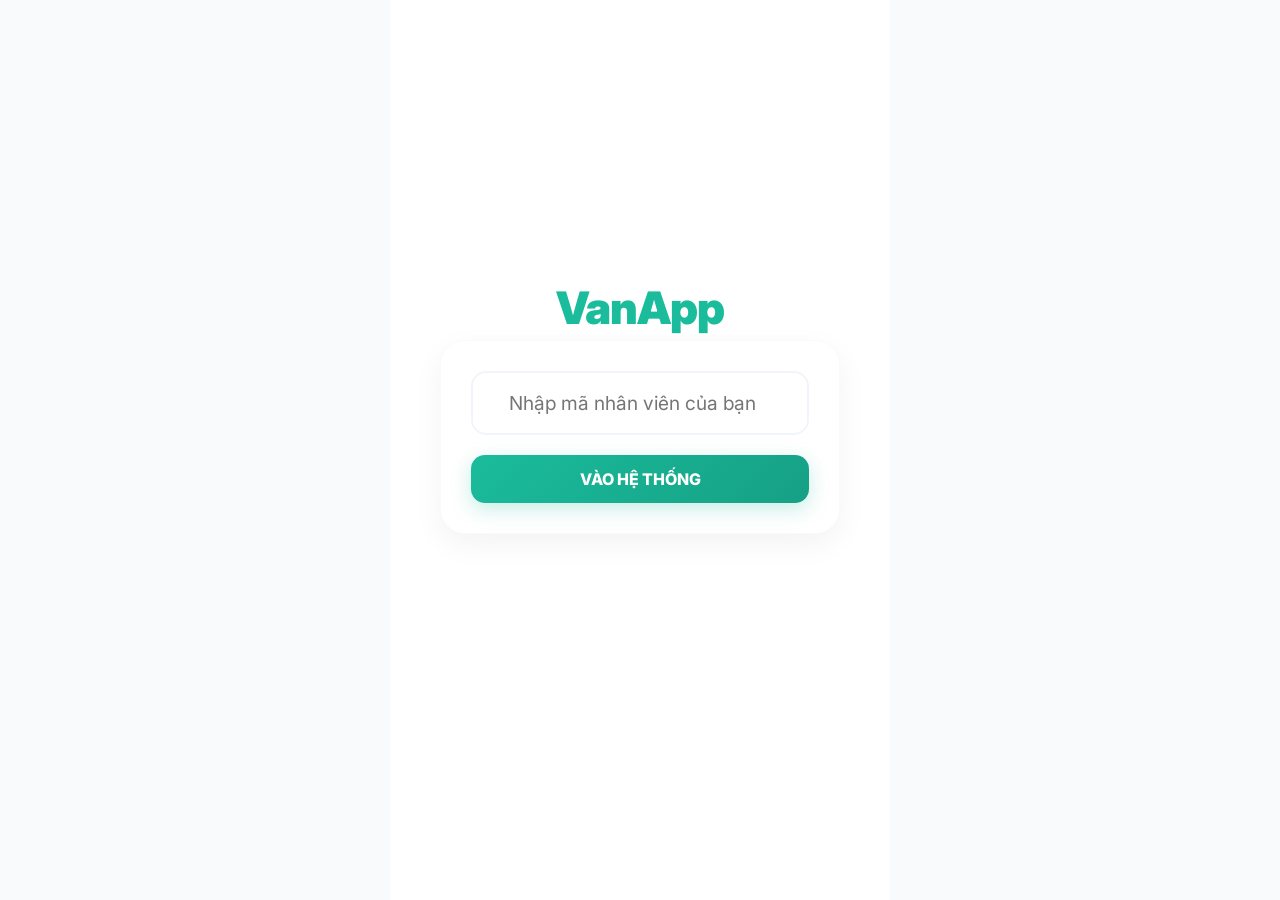
==== commit 2ad26294: "Add tab toggle for Bao Cao history" ====
--- a/index.html
+++ b/index.html
@@ -274,6 +274,14 @@
                 <h1>Báo Cáo Huỷ Chuyến</h1>
             </div>
 
+            <div style="display: flex; background: #e2e8f0; border-radius: 12px; padding: 4px; margin-bottom: 20px;">
+                <div id="tab-baocao-form" onclick="app.switchBaocaoTab('form')" style="flex: 1; text-align: center; padding: 10px; border-radius: 8px; font-weight: 700; background: white; box-shadow: 0 2px 8px rgba(0,0,0,0.05); color: var(--primary-dark); cursor: pointer; transition: 0.2s;">Gửi Báo Cáo</div>
+                <div id="tab-baocao-history" onclick="app.switchBaocaoTab('history')" style="flex: 1; text-align: center; padding: 10px; border-radius: 8px; font-weight: 700; color: var(--text-light); cursor: pointer; transition: 0.2s;">Lịch Sử</div>
+            </div>
+
+            <div id="baocao-section-form">
+
+
             <div id="baocao-form-container">
                 <div class="card">
                     <h4 style="font-size: 0.9rem; margin-bottom: 15px; font-weight: 800;">ĐIỀU KIỆN XÉT DUYỆT</h4>
@@ -306,9 +314,12 @@
                 </div>
             </div>
 
-            <h4 style="font-size: 1rem; margin: 20px 0 15px; font-weight: 800; color: var(--text-light);">📋 Lịch sử báo cáo</h4>
-            <div id="baocao-history" style="display: flex; flex-direction: column; gap: 12px; margin-bottom: 35px;">
-                <p style="text-align: center; color: var(--text-light); font-size: 0.85rem; padding: 20px;">Đang tải lịch sử...</p>
+            </div>
+            
+            <div id="baocao-section-history" style="display: none;">
+                <div id="baocao-history" style="display: flex; flex-direction: column; gap: 12px; margin-bottom: 35px;">
+                    <p style="text-align: center; color: var(--text-light); font-size: 0.85rem; padding: 20px;">Đang tải lịch sử...</p>
+                </div>
             </div>
         </div>
 
@@ -425,9 +436,37 @@
                 this.renderBaoCaoHistory();
             },
 
+            switchBaocaoTab(tab) {
+                const formTab = document.getElementById('tab-baocao-form');
+                const historyTab = document.getElementById('tab-baocao-history');
+                const formSec = document.getElementById('baocao-section-form');
+                const historySec = document.getElementById('baocao-section-history');
+
+                if (tab === 'form') {
+                    formTab.style.background = 'white';
+                    formTab.style.color = 'var(--primary-dark)';
+                    formTab.style.boxShadow = '0 2px 8px rgba(0,0,0,0.05)';
+                    historyTab.style.background = 'transparent';
+                    historyTab.style.color = 'var(--text-light)';
+                    historyTab.style.boxShadow = 'none';
+                    formSec.style.display = 'block';
+                    historySec.style.display = 'none';
+                } else {
+                    historyTab.style.background = 'white';
+                    historyTab.style.color = 'var(--primary-dark)';
+                    historyTab.style.boxShadow = '0 2px 8px rgba(0,0,0,0.05)';
+                    formTab.style.background = 'transparent';
+                    formTab.style.color = 'var(--text-light)';
+                    formTab.style.boxShadow = 'none';
+                    historySec.style.display = 'block';
+                    formSec.style.display = 'none';
+                    this.renderBaoCaoHistory();
+                }
+            },
+
             nav(p) { 
                 location.hash = "#/" + p; 
-                if (p === 'baocao') this.resetBaoCaoForm();
+                if (p === 'baocao') { this.resetBaoCaoForm(); this.switchBaocaoTab('form'); }
             },
             
             routing() {
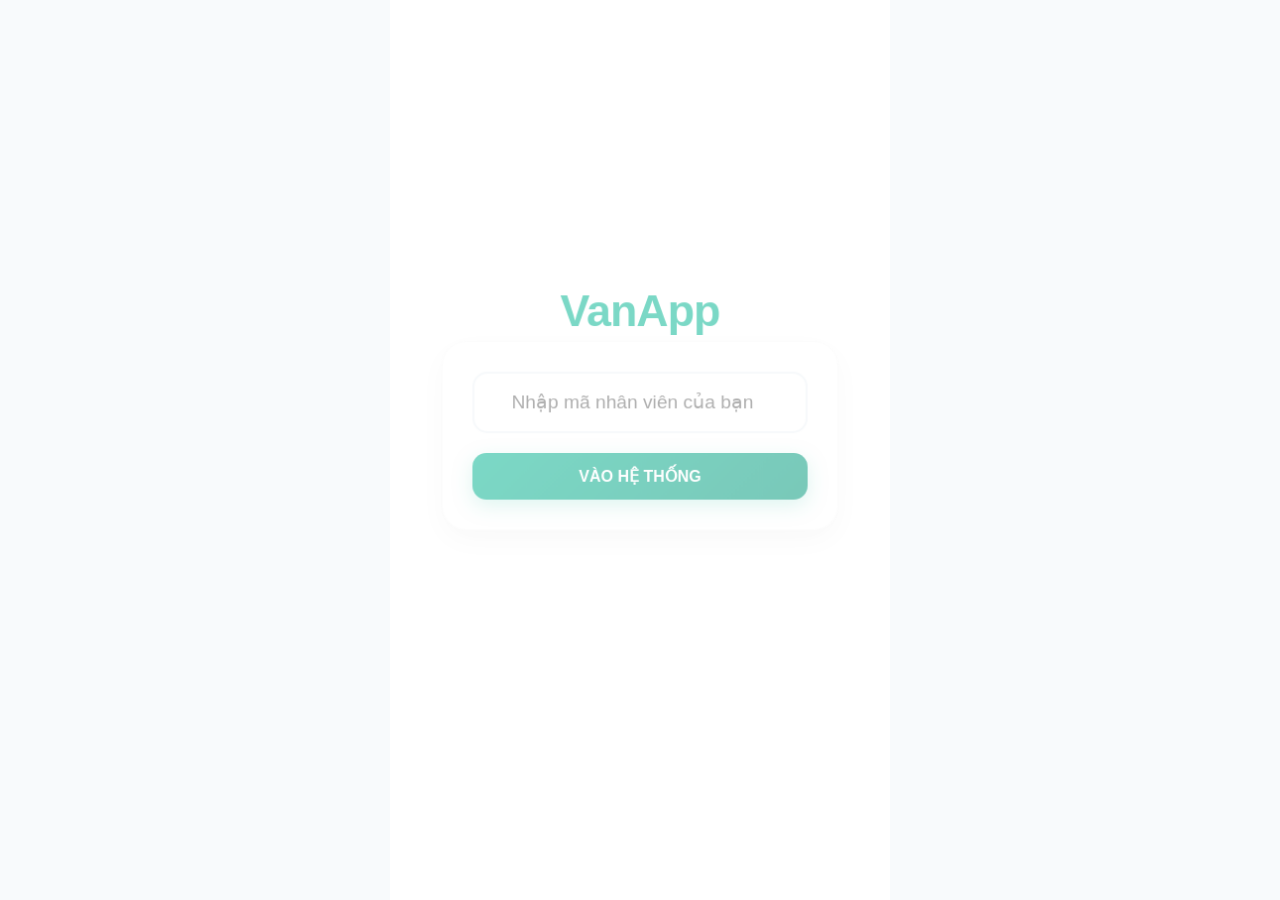
==== commit acd5fc95: "Remove Bao Cao Huy feature and add auto cache-busting version checker v2.1.0" ====
--- a/index.html
+++ b/index.html
@@ -119,10 +119,16 @@
         .toast.error { background: var(--danger); }
         .toast.success { background: var(--primary-dark); }
 
-        .menu-grid { display: grid; grid-template-columns: 1fr 1fr; gap: 12px; margin-bottom: 20px; }
-        .menu-btn { background: white; padding: 15px; border-radius: 20px; border: 1px solid rgba(0,0,0,0.03); text-align: center; text-decoration: none; color: inherit; box-shadow: 0 8px 25px rgba(0, 0, 0, 0.04); transition: 0.2s; cursor: pointer; display: flex; flex-direction: column; align-items: center; gap: 8px; }
-        .menu-btn svg { width: 32px; height: 32px; color: var(--primary); stroke-width: 1.5px; }
-        .menu-btn label { font-size: 0.75rem; font-weight: 700; cursor: pointer; }
+        .menu-grid { margin-bottom: 20px; }
+        .menu-btn {
+            background: white; padding: 16px 20px; border-radius: 20px; border: 1px solid rgba(0,0,0,0.03);
+            text-align: center; text-decoration: none; color: inherit;
+            box-shadow: 0 8px 25px rgba(0, 0, 0, 0.04); transition: 0.2s; cursor: pointer;
+            display: flex; align-items: center; justify-content: center; gap: 12px;
+        }
+        .menu-btn svg { width: 28px; height: 28px; color: var(--primary); stroke-width: 1.8px; }
+        .menu-btn label { font-size: 0.95rem; font-weight: 700; cursor: pointer; color: var(--text); }
+        .menu-btn:active { transform: scale(0.98); }
 
         .hotline-item { display: flex; justify-content: space-between; align-items: center; padding: 12px; border-bottom: 1px solid #eee; text-decoration: none; color: inherit; }
         .hotline-item .label { font-size: 0.8rem; font-weight: 600; color: var(--text-light); }
@@ -169,14 +175,7 @@
 </head>
 
 <body>
-    <!-- CUSTOM POPUP -->
-    <div class="custom-popup-overlay" id="custom-popup-overlay">
-        <div class="custom-popup">
-            <h3>⚠️ LƯU Ý</h3>
-            <p id="custom-popup-msg">Nếu huỷ với lý do của khách hàng thì hệ thống sẽ hoàn lại tỷ lệ vào ngày mai.<br><br>Ngày mai check lại nếu chưa hoàn mới vào báo cáo.</p>
-            <button onclick="document.getElementById('custom-popup-overlay').style.display = 'none'">ĐÃ HIỂU</button>
-        </div>
-    </div>
+    
 
     <div id="global-loading">
         <div class="spinner-small" style="width:40px; height:40px; border-width:4px; border-top-color:var(--primary); margin-bottom:15px;"></div>
@@ -208,7 +207,6 @@
 
             <div class="menu-grid">
                 <div onclick="app.nav('lichoff')" class="menu-btn"><svg fill="none" stroke="currentColor" viewBox="0 0 24 24"><path stroke-linecap="round" stroke-linejoin="round" d="M8 7V3m8 4V3m-9 8h10M5 21h14a2 2 0 002-2V7a2 2 0 00-2-2H5a2 2 0 00-2 2v12a2 2 0 002 2z"/></svg><label>Đăng ký Nghỉ (OFF)</label></div>
-                <div onclick="app.nav('baocao')" class="menu-btn" id="btn-baocao"><svg fill="none" stroke="currentColor" viewBox="0 0 24 24"><path stroke-linecap="round" stroke-linejoin="round" d="M12 9v2m0 4h.01m-6.938 4h13.856c1.54 0 2.502-1.667 1.732-3L13.732 4c-.77-1.333-2.694-1.333-3.464 0L3.34 16c-.77 1.333.192 3 1.732 3z"/></svg><label>Báo Cáo Huỷ</label></div>
 
             </div>
 
@@ -268,60 +266,7 @@
             </div>
         </div>
 
-        <!-- PAGE: BAO CAO -->
-        <div id="page-baocao" class="page">
-            <div class="page-header" style="margin-bottom: 20px;">
-                <h1>Báo Cáo Huỷ Chuyến</h1>
-            </div>
-
-            <div style="display: flex; background: #e2e8f0; border-radius: 12px; padding: 4px; margin-bottom: 20px;">
-                <div id="tab-baocao-form" onclick="app.switchBaocaoTab('form')" style="flex: 1; text-align: center; padding: 10px; border-radius: 8px; font-weight: 700; background: white; box-shadow: 0 2px 8px rgba(0,0,0,0.05); color: var(--primary-dark); cursor: pointer; transition: 0.2s;">Gửi Báo Cáo</div>
-                <div id="tab-baocao-history" onclick="app.switchBaocaoTab('history')" style="flex: 1; text-align: center; padding: 10px; border-radius: 8px; font-weight: 700; color: var(--text-light); cursor: pointer; transition: 0.2s;">Lịch Sử</div>
-            </div>
-
-            <div id="baocao-section-form">
-
-
-            <div id="baocao-form-container">
-                <div class="card">
-                    <h4 style="font-size: 0.9rem; margin-bottom: 15px; font-weight: 800;">ĐIỀU KIỆN XÉT DUYỆT</h4>
-                    <p style="font-size: 0.85rem; color: var(--text); margin-bottom: 15px;">Vui lòng xác nhận thông tin doanh thu trước khi báo cáo:</p>
-                    
-                    <label style="font-size: 0.75rem; font-weight: 700; color: var(--text-light); margin-bottom: 5px; display: block;">Loại Hợp Đồng</label>
-                    <select id="baocao-contract" class="native-select" style="margin-bottom: 15px;" onchange="app.checkBaoCaoEligibility()">
-                        <option value="chinh_thuc">Hợp đồng chính thức (Định mức 800k)</option>
-                        <option value="dao_tao">Hợp đồng đào tạo (Định mức 640k)</option>
-                    </select>
-
-                    <label style="font-size: 0.75rem; font-weight: 700; color: var(--text-light); margin-bottom: 5px; display: block;">Doanh thu App ngày bị ảnh hưởng</label>
-                    <input type="number" id="baocao-revenue" class="native-select" style="margin-bottom: 15px;" placeholder="Ví dụ: 850000 hoặc 850" oninput="app.checkBaoCaoEligibility()">
-                    
-                    <div id="baocao-eligibility-msg" style="font-size: 0.85rem; font-weight: 700; color: var(--danger); margin-bottom: 15px; min-height: 20px;"></div>
-
-                    <div style="border-top: 1px dashed #cbd5e1; padding-top: 15px; margin-top: 15px;">
-                        <h4 style="font-size: 0.9rem; margin-bottom: 15px; font-weight: 800;">THÔNG TIN BÁO CÁO (Rớt tỉ lệ)</h4>
-
-                        <label style="font-size: 0.75rem; font-weight: 700; color: var(--text-light); margin-bottom: 5px; display: block;">Ngày bị ảnh hưởng</label>
-                        <input type="date" id="baocao-date" class="native-select" style="margin-bottom: 15px;">
-
-                        <label style="font-size: 0.75rem; font-weight: 700; color: var(--text-light); margin-bottom: 5px; display: block;">Lý Do</label>
-                        <textarea id="baocao-reason" class="native-select" style="height: 100px; padding: 12px; resize: none;" placeholder="Nhập lý do chi tiết để được xem xét chấm công..."></textarea>
-
-                        <button class="btn-action" id="btn-submit-baocao" style="margin-top: 10px; background: #94a3b8;" onclick="app.submitBaoCao()" disabled>
-                            <span>GỬI BÁO CÁO</span>
-                        </button>
-                    </div>
-                </div>
-            </div>
-
-            </div>
-            
-            <div id="baocao-section-history" style="display: none;">
-                <div id="baocao-history" style="display: flex; flex-direction: column; gap: 12px; margin-bottom: 35px;">
-                    <p style="text-align: center; color: var(--text-light); font-size: 0.85rem; padding: 20px;">Đang tải lịch sử...</p>
-                </div>
-            </div>
-        </div>
+
 
         <nav class="bottom-nav" id="main-nav" style="display:none;">
             <div onclick="app.nav('home')" class="nav-item" id="nav-home"><svg fill="none" stroke="currentColor" viewBox="0 0 24 24"><path stroke-linecap="round" stroke-linejoin="round" d="M3 12l2-2m0 0l7-7 7 7M5 10v10a1 1 0 001 1h3m10-11l2 2m-2-2v10a1 1 0 01-1 1h-3m-6 0a1 1 0 001-1v-4a1 1 0 011-1h2a1 1 0 011 1v4a1 1 0 001 1m-6 0h6"/></svg><span>Trang chủ</span></div>
@@ -333,16 +278,43 @@
 
     <script>
         const SCRIPT_URL = "https://script.google.com/macros/s/AKfycbw4FtuCzYcLtQNZC86R-fZKUr-wAl7LYKpf8L1KC1sERmabOgr0qnSDF0552uEaGbLZtg/exec";
-        const APP_VERSION = "2.0.0"; // TĂNG SỐ NÀY LÊN MỖI KHI CẬP NHẬT
+        const APP_VERSION = "2.1.0"; // TĂNG SỐ NÀY LÊN MỖI KHI CẬP NHẬT
+
+        // Cơ chế tự động kiểm tra bản cập nhật mới từ server (Chống Cache triệt để)
+        async function checkAutoUpdate() {
+            try {
+                const res = await fetch(`version.json?_t=${Date.now()}`, { cache: 'no-store' });
+                if (res.ok) {
+                    const data = await res.json();
+                    if (data && data.version && data.version !== APP_VERSION) {
+                        localStorage.setItem('app_version', data.version);
+                        if ('caches' in window) {
+                            try {
+                                const names = await caches.keys();
+                                await Promise.all(names.map(n => caches.delete(n)));
+                            } catch (e) {}
+                        }
+                        const target = window.location.origin + window.location.pathname + '?v=' + data.version + window.location.hash;
+                        window.location.replace(target);
+                        return true;
+                    }
+                }
+            } catch (e) {}
+            return false;
+        }
 
         const app = {
             state: { name: '', id: '', group: '', bundle: null, map: null, markers: null, myMarker: null },
             init() {
+                checkAutoUpdate();
+
                 const savedVersion = localStorage.getItem('app_version');
                 if (savedVersion !== APP_VERSION) {
                     localStorage.setItem('app_version', APP_VERSION);
-                    location.reload(true);
-                    return;
+                    if (!window.location.search.includes('v=' + APP_VERSION)) {
+                        window.location.replace(window.location.origin + window.location.pathname + '?v=' + APP_VERSION + window.location.hash);
+                        return;
+                    }
                 }
 
                 this.state.id = localStorage.getItem('van_user_id');
@@ -403,16 +375,6 @@
                 
                 document.getElementById('page-login').classList.remove('active');
                 document.getElementById('main-nav').style.display = 'flex';
-                
-                const allowedGroups = ['HCMD1.DOIXE01.01', 'HCMD1.DOIXE01.02'];
-                const btnBaocao = document.getElementById('btn-baocao');
-                if (btnBaocao) {
-                    if (allowedGroups.includes(this.state.group)) {
-                        btnBaocao.style.display = 'flex';
-                    } else {
-                        btnBaocao.style.display = 'none';
-                    }
-                }
                 document.getElementById('user-name').innerText = "Chào, " + this.state.name;
                 document.getElementById('user-sap').innerText = "Mã NV: " + this.state.id;
                 
@@ -433,40 +395,10 @@
             updateUI() {
                 this.renderProfile();
                 this.renderLichOffHistory();
-                this.renderBaoCaoHistory();
-            },
-
-            switchBaocaoTab(tab) {
-                const formTab = document.getElementById('tab-baocao-form');
-                const historyTab = document.getElementById('tab-baocao-history');
-                const formSec = document.getElementById('baocao-section-form');
-                const historySec = document.getElementById('baocao-section-history');
-
-                if (tab === 'form') {
-                    formTab.style.background = 'white';
-                    formTab.style.color = 'var(--primary-dark)';
-                    formTab.style.boxShadow = '0 2px 8px rgba(0,0,0,0.05)';
-                    historyTab.style.background = 'transparent';
-                    historyTab.style.color = 'var(--text-light)';
-                    historyTab.style.boxShadow = 'none';
-                    formSec.style.display = 'block';
-                    historySec.style.display = 'none';
-                } else {
-                    historyTab.style.background = 'white';
-                    historyTab.style.color = 'var(--primary-dark)';
-                    historyTab.style.boxShadow = '0 2px 8px rgba(0,0,0,0.05)';
-                    formTab.style.background = 'transparent';
-                    formTab.style.color = 'var(--text-light)';
-                    formTab.style.boxShadow = 'none';
-                    historySec.style.display = 'block';
-                    formSec.style.display = 'none';
-                    this.renderBaoCaoHistory();
-                }
             },
 
             nav(p) { 
                 location.hash = "#/" + p; 
-                if (p === 'baocao') { this.resetBaoCaoForm(); this.switchBaocaoTab('form'); }
             },
             
             routing() {
@@ -666,161 +598,6 @@
                 }).join('');
             },
 
-            checkBaoCaoEligibility() {
-                const contract = document.getElementById('baocao-contract').value;
-                const rawRev = parseInt(document.getElementById('baocao-revenue').value) || 0;
-                const msgEl = document.getElementById('baocao-eligibility-msg');
-                const btn = document.getElementById('btn-submit-baocao');
-
-                let isValid = false;
-                if (rawRev === 0 || isNaN(rawRev)) {
-                    msgEl.innerText = "";
-                    btn.disabled = true;
-                    btn.style.background = "#94a3b8";
-                    return;
-                }
-
-                // Hỗ trợ nhập 800 hoặc 800000 đều được
-                const revenue = rawRev < 10000 ? rawRev * 1000 : rawRev;
-
-                if (contract === 'chinh_thuc') {
-                    if (revenue >= 800000) {
-                        isValid = true;
-                    } else {
-                        msgEl.innerText = "Doanh thu của bạn không đủ điều kiện (yêu cầu >= 800k). Bạn không thể gửi báo cáo.";
-                    }
-                } else {
-                    if (revenue >= 640000) {
-                        isValid = true;
-                    } else {
-                        msgEl.innerText = "Doanh thu của bạn không đủ điều kiện (yêu cầu >= 640k). Bạn không thể gửi báo cáo.";
-                    }
-                }
-
-                if (isValid) {
-                    msgEl.innerText = "Bạn đủ điều kiện để gửi báo cáo.";
-                    msgEl.style.color = "var(--primary-dark)";
-                    btn.disabled = false;
-                    btn.style.background = "var(--primary)";
-                } else {
-                    msgEl.style.color = "var(--danger)";
-                    btn.disabled = true;
-                    btn.style.background = "#94a3b8";
-                }
-            },
-
-            resetBaoCaoForm() {
-                document.getElementById('baocao-revenue').value = '';
-                document.getElementById('baocao-eligibility-msg').innerText = '';
-                
-                const btn = document.getElementById('btn-submit-baocao');
-                if (btn) {
-                    btn.disabled = true;
-                    btn.style.background = "#94a3b8";
-                }
-
-                document.getElementById('baocao-date').value = ""; 
-                document.getElementById('baocao-reason').value = "";
-            },
-
-            async submitBaoCao() {
-                const dateAffected = document.getElementById('baocao-date').value;
-                const reason = document.getElementById('baocao-reason').value.trim();
-                const btn = document.getElementById('btn-submit-baocao');
-                
-                if (!dateAffected || !reason) return this.showToast("Vui lòng điền đủ thông tin!", "error");
-
-                const today = new Date();
-                const todayStr = today.getFullYear() + '-' + String(today.getMonth() + 1).padStart(2, '0') + '-' + String(today.getDate()).padStart(2, '0');
-                
-                if (dateAffected === todayStr) {
-                    document.getElementById('custom-popup-overlay').style.display = 'flex';
-                    return;
-                }
-
-                btn.disabled = true; btn.innerHTML = `<div class="spinner-small"></div> Đang gửi...`;
-                
-                const p = {
-                    action: "submit_baocao",
-                    id: this.state.id,
-                    name: this.state.name,
-                    group: this.state.group,
-                    dateAffected: dateAffected,
-                    reason: reason
-                };
-                
-                try {
-                    const res = await fetch(SCRIPT_URL, { method: 'POST', body: JSON.stringify(p), mode: 'no-cors' });
-                    this.showToast("Đã gửi báo cáo thành công!", "success");
-                    this.resetBaoCaoForm();
-                    setTimeout(() => { this.refreshBundle(); }, 1500);
-                } catch (e) { 
-                    this.showToast("Lỗi gửi dữ liệu!", "error"); 
-                } finally { 
-                    btn.disabled = false; btn.innerHTML = `<span>GỬI BÁO CÁO</span>`; 
-                }
-            },
-            
-            renderBaoCaoHistory() {
-                const el = document.getElementById('baocao-history'); if (!el) return;
-                const h = this.state.bundle ? this.state.bundle.baocao : [];
-                
-                const now = new Date();
-                let cycleStart, cycleEnd;
-                if (now.getDate() >= 26) {
-                    cycleStart = new Date(now.getFullYear(), now.getMonth(), 26);
-                    cycleEnd = new Date(now.getFullYear(), now.getMonth() + 1, 25);
-                } else {
-                    cycleStart = new Date(now.getFullYear(), now.getMonth() - 1, 26);
-                    cycleEnd = new Date(now.getFullYear(), now.getMonth(), 25);
-                }
-                cycleStart.setHours(0,0,0,0);
-                cycleEnd.setHours(23,59,59,999);
-                
-                const filteredHistory = h.filter(r => {
-                    if (!r.dateAffected) return false;
-                    const d = new Date(r.dateAffected);
-                    return d >= cycleStart && d <= cycleEnd;
-                });
-                
-                if (!filteredHistory || filteredHistory.length === 0) { el.innerHTML = `<p style="text-align: center; color: var(--text-light); font-size: 0.85rem; padding: 20px;">Chưa có dữ liệu báo cáo trong chu kỳ này.</p>`; return; }
-                
-                el.innerHTML = filteredHistory.slice().reverse().map(r => {
-                    let dFormat = r.dateAffected;
-                    if (r.dateAffected && r.dateAffected.includes('T')) {
-                        const d = new Date(r.dateAffected);
-                        dFormat = `${("0" + d.getDate()).slice(-2)}/${("0" + (d.getMonth() + 1)).slice(-2)}/${d.getFullYear()}`;
-                    } else if (r.dateAffected && !isNaN(Date.parse(r.dateAffected))) {
-                        const d = new Date(r.dateAffected);
-                        dFormat = `${("0" + d.getDate()).slice(-2)}/${("0" + (d.getMonth() + 1)).slice(-2)}/${d.getFullYear()}`;
-                    }
-                    
-                    let timeFormat = r.timestamp;
-                    if (r.timestamp && r.timestamp.includes('T')) {
-                        const dt = new Date(r.timestamp);
-                        timeFormat = `${("0" + dt.getDate()).slice(-2)}/${("0" + (dt.getMonth() + 1)).slice(-2)}/${dt.getFullYear()} ${("0" + dt.getHours()).slice(-2)}:${("0" + dt.getMinutes()).slice(-2)}`;
-                    }
-
-                    // Xử lý hiển thị trạng thái
-                    let statusText = r.status || "Đang xử lý";
-                    let statusBg = "#fef3c7";
-                    let statusColor = "#92400e";
-                    if (statusText.toLowerCase().includes("từ chối")) {
-                        statusBg = "#fee2e2"; statusColor = "#991b1b";
-                    } else if (statusText.toLowerCase().includes("đã duyệt") || statusText.toLowerCase().includes("đã xử lý") || statusText.toLowerCase().includes("thành công")) {
-                        statusBg = "#dcfce7"; statusColor = "#166534";
-                    }
-
-                    return `<div class="card" style="padding: 15px; border-left: 4px solid var(--danger);">
-                        <div style="display: flex; justify-content: space-between; align-items: start; margin-bottom: 8px;">
-                            <span style="font-size: 0.75rem; font-weight: 800; color: var(--text-light);">Gửi: ${timeFormat}</span>
-                            <span class="week-tag" style="background: #fee2e2; color: #991b1b;">Ngày bị AH: ${dFormat}</span>
-                        </div>
-                        <p style="font-size: 0.85rem; line-height: 1.4; color: var(--text); margin-bottom: 8px;"><strong>Lý do:</strong> ${r.reason}</p>
-                        <div style="display: inline-block; padding: 4px 10px; border-radius: 12px; font-size: 0.75rem; font-weight: 700; background: ${statusBg}; color: ${statusColor};">${statusText}</div>
-                    </div>`;
-                }).join('');
-            },
 
 
         };
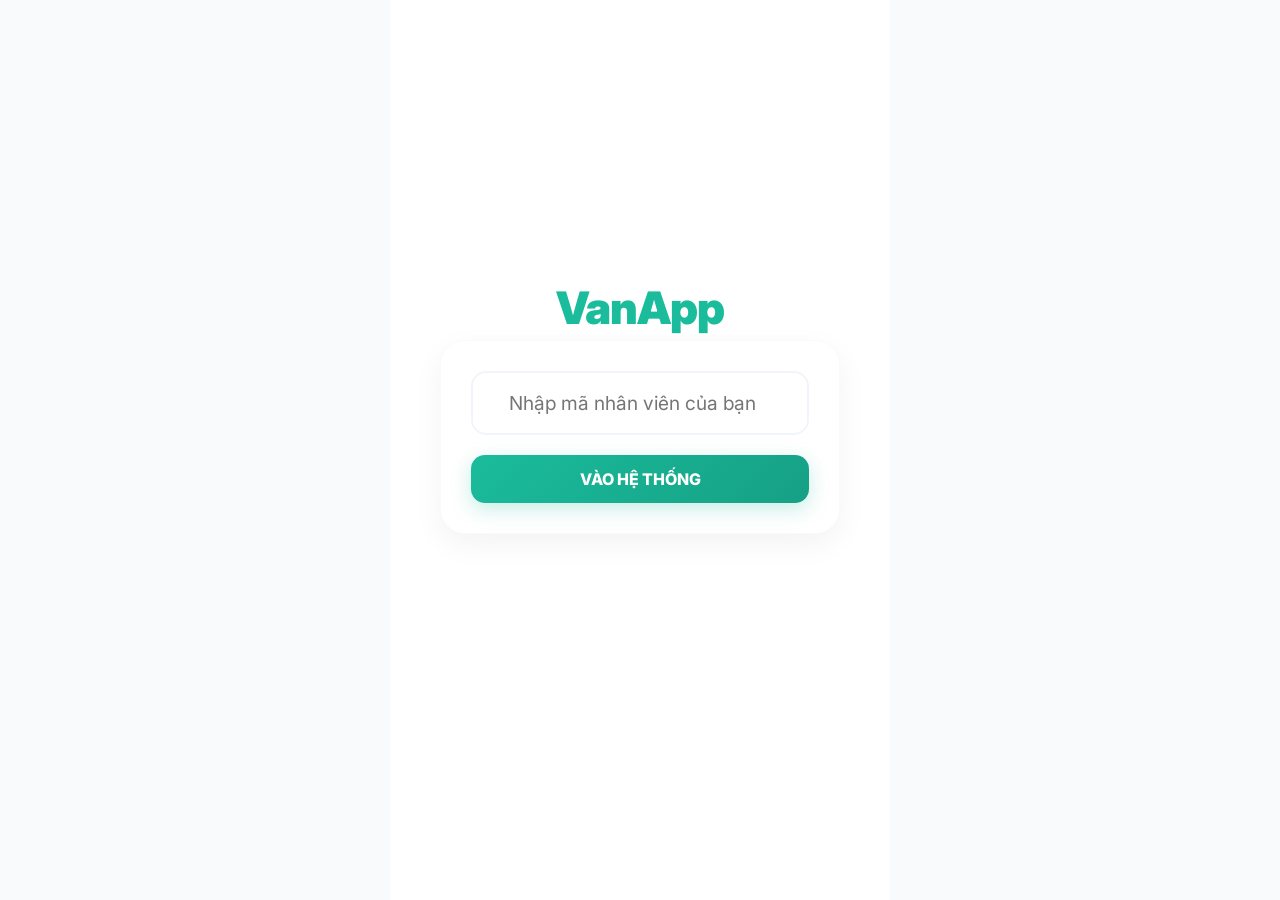
==== commit 210e7a36: "Fix iOS Buddhist calendar date picker bug, add date bounds and live preview v2.2.0" ====
--- a/index.html
+++ b/index.html
@@ -241,7 +241,7 @@
             <div class="card">
                 <h4 style="font-size: 0.9rem; margin-bottom: 15px; font-weight: 800;">NHẬP THÔNG TIN NGHỈ</h4>
 
-                <div style="display: flex; gap: 10px; margin-bottom: 15px;">
+                <div style="display: flex; gap: 10px; margin-bottom: 12px;">
                     <div style="flex: 1;">
                         <label style="font-size: 0.75rem; font-weight: 700; color: var(--text-light); margin-bottom: 5px; display: block;">Từ ngày</label>
                         <input type="date" id="off-date-start" class="native-select" style="margin-bottom: 0;">
@@ -252,6 +252,11 @@
                     </div>
                 </div>
 
+                <div id="off-date-preview" style="font-size: 0.82rem; font-weight: 700; color: var(--primary-dark); margin-bottom: 15px; padding: 10px 12px; background: #e6fcf5; border-radius: 12px; border: 1px solid #c3fae8; display: flex; align-items: center; gap: 6px;">
+                    <svg fill="none" stroke="currentColor" viewBox="0 0 24 24" style="width: 18px; height: 18px; flex-shrink: 0;"><path stroke-linecap="round" stroke-linejoin="round" stroke-width="2" d="M8 7V3m8 4V3m-9 8h10M5 21h14a2 2 0 002-2V7a2 2 0 00-2-2H5a2 2 0 00-2 2v12a2 2 0 002 2z"/></svg>
+                    <span id="off-date-preview-text">Đang tải lịch nghỉ...</span>
+                </div>
+
                 <label style="font-size: 0.75rem; font-weight: 700; color: var(--text-light); margin-bottom: 5px; display: block;">Lý do nghỉ</label>
                 <textarea id="off-reason" class="native-select" style="height: 100px; padding: 12px; resize: none;" placeholder="Nhập lý do chi tiết tại đây..."></textarea>
 
@@ -278,7 +283,7 @@
 
     <script>
         const SCRIPT_URL = "https://script.google.com/macros/s/AKfycbw4FtuCzYcLtQNZC86R-fZKUr-wAl7LYKpf8L1KC1sERmabOgr0qnSDF0552uEaGbLZtg/exec";
-        const APP_VERSION = "2.1.0"; // TĂNG SỐ NÀY LÊN MỖI KHI CẬP NHẬT
+        const APP_VERSION = "2.2.0"; // TĂNG SỐ NÀY LÊN MỖI KHI CẬP NHẬT
 
         // Cơ chế tự động kiểm tra bản cập nhật mới từ server (Chống Cache triệt để)
         async function checkAutoUpdate() {
@@ -410,15 +415,138 @@
                 
                 if (document.getElementById('page-' + h)) document.getElementById('page-' + h).classList.add('active');
                 if (document.getElementById('nav-' + h)) document.getElementById('nav-' + h).classList.add('active');
+                if (h === 'lichoff') this.initOffDateInputs();
                 
 
             },
 
             logout() { if (confirm("Bạn muốn đăng xuất?")) { localStorage.clear(); location.hash = "#/login"; location.reload(); } },
             
+            parseDateSafe(d) {
+                if (!d) return null;
+                const date = new Date(d);
+                if (isNaN(date.getTime())) return null;
+                if (date.getFullYear() > 2400) {
+                    date.setFullYear(date.getFullYear() - 543);
+                }
+                return date;
+            },
+
+            normalizeDate(dateStr) {
+                if (!dateStr) return '';
+                const parts = dateStr.trim().split('-');
+                if (parts.length === 3) {
+                    let y = parseInt(parts[0], 10);
+                    if (y > 2400) {
+                        y -= 543;
+                    }
+                    return `${y}-${parts[1]}-${parts[2]}`;
+                }
+                return dateStr;
+            },
+
+            formatDateISO(d) {
+                const year = d.getFullYear();
+                const month = ("0" + (d.getMonth() + 1)).slice(-2);
+                const day = ("0" + d.getDate()).slice(-2);
+                return `${year}-${month}-${day}`;
+            },
+
             fmt(d) {
-                const date = new Date(d);
-                return isNaN(date) ? String(d).trim() : `${("0" + date.getDate()).slice(-2)}/${("0" + (date.getMonth() + 1)).slice(-2)}/${date.getFullYear()}`;
+                const date = this.parseDateSafe(d);
+                if (!date) return String(d).trim();
+                const day = ("0" + date.getDate()).slice(-2);
+                const month = ("0" + (date.getMonth() + 1)).slice(-2);
+                return `${day}/${month}/${date.getFullYear()}`;
+            },
+
+            initOffDateInputs() {
+                const startInput = document.getElementById('off-date-start');
+                const endInput = document.getElementById('off-date-end');
+                if (!startInput || !endInput) return;
+
+                const today = new Date();
+                const todayStr = this.formatDateISO(today);
+
+                // Giới hạn trong vòng 45 ngày tới
+                const maxFutureDate = new Date(today);
+                maxFutureDate.setDate(maxFutureDate.getDate() + 45);
+                const maxFutureStr = this.formatDateISO(maxFutureDate);
+
+                startInput.min = todayStr;
+                startInput.max = maxFutureStr;
+                endInput.min = todayStr;
+                endInput.max = maxFutureStr;
+
+                if (!startInput.value) startInput.value = todayStr;
+                if (!endInput.value) endInput.value = startInput.value;
+
+                startInput.onchange = () => {
+                    const sNorm = this.normalizeDate(startInput.value);
+                    if (sNorm) {
+                        const sDate = this.parseDateSafe(sNorm);
+                        if (sDate) {
+                            const maxEnd = new Date(sDate);
+                            maxEnd.setDate(maxEnd.getDate() + 1);
+
+                            endInput.min = sNorm;
+                            endInput.max = this.formatDateISO(maxEnd);
+
+                            const eNorm = this.normalizeDate(endInput.value);
+                            const eDate = this.parseDateSafe(eNorm);
+                            if (!eNorm || !eDate || eDate < sDate || eDate > maxEnd) {
+                                endInput.value = sNorm;
+                            }
+                        }
+                    }
+                    this.updateDatePreview();
+                };
+
+                endInput.onchange = () => {
+                    this.updateDatePreview();
+                };
+
+                if (startInput.value) {
+                    startInput.onchange();
+                } else {
+                    this.updateDatePreview();
+                }
+            },
+
+            updateDatePreview() {
+                const sInput = document.getElementById('off-date-start');
+                const eInput = document.getElementById('off-date-end');
+                const previewEl = document.getElementById('off-date-preview-text');
+                if (!sInput || !previewEl) return;
+
+                const sVal = this.normalizeDate(sInput.value);
+                const eVal = this.normalizeDate(eInput ? eInput.value : '') || sVal;
+
+                if (!sVal) {
+                    previewEl.innerText = "Vui lòng chọn ngày nghỉ";
+                    return;
+                }
+
+                const sDate = this.parseDateSafe(sVal);
+                const eDate = this.parseDateSafe(eVal);
+
+                if (!sDate || !eDate) {
+                    previewEl.innerText = "Ngày không hợp lệ";
+                    return;
+                }
+
+                const daysOfWeek = ["Chủ Nhật", "Thứ Hai", "Thứ Ba", "Thứ Tư", "Thứ Năm", "Thứ Sáu", "Thứ Bảy"];
+                const sDow = daysOfWeek[sDate.getDay()];
+                const sFmt = `${("0" + sDate.getDate()).slice(-2)}/${("0" + (sDate.getMonth() + 1)).slice(-2)}/${sDate.getFullYear()}`;
+
+                if (sVal === eVal) {
+                    previewEl.innerText = `Lịch nghỉ: ${sDow}, ${sFmt} (1 ngày)`;
+                } else {
+                    const eDow = daysOfWeek[eDate.getDay()];
+                    const eFmt = `${("0" + eDate.getDate()).slice(-2)}/${("0" + (eDate.getMonth() + 1)).slice(-2)}/${eDate.getFullYear()}`;
+                    const diffDays = Math.round((eDate - sDate) / 86400000) + 1;
+                    previewEl.innerText = `Lịch nghỉ: ${sFmt} (${sDow}) - ${eFmt} (${eDow}) (${diffDays} ngày)`;
+                }
             },
 
             renderProfile() {
@@ -428,34 +556,34 @@
             },
 
             async submitLichOff() {
-                const dateStart = document.getElementById('off-date-start').value;
-                const dateEnd = document.getElementById('off-date-end').value || dateStart;
+                const rawStart = document.getElementById('off-date-start').value;
+                const rawEnd = document.getElementById('off-date-end').value || rawStart;
+                const dateStart = this.normalizeDate(rawStart);
+                const dateEnd = this.normalizeDate(rawEnd);
                 const reason = document.getElementById('off-reason').value.trim();
                 const btn = document.getElementById('btn-submit-off');
                 
                 if (!dateStart || !reason) return this.showToast("Vui lòng điền đủ thông tin!", "error");
 
                 // --- KIỂM TRA ĐIỀU KIỆN NGHỈ ---
-                const dStart = new Date(dateStart); dStart.setHours(0,0,0,0);
-                const dEnd = new Date(dateEnd); dEnd.setHours(0,0,0,0);
+                const dStart = this.parseDateSafe(dateStart); dStart.setHours(0,0,0,0);
+                const dEnd = this.parseDateSafe(dateEnd); dEnd.setHours(0,0,0,0);
                 
                 if (dEnd < dStart) {
-                    alert("Lỗi: Ngày kết thúc không được nhỏ hơn ngày bắt đầu!");
-                    return;
+                    return this.showToast("Lỗi: Ngày kết thúc không được nhỏ hơn ngày bắt đầu!", "error");
                 }
                 
                 const requestDays = Math.round((dEnd - dStart) / 86400000) + 1;
                 if (requestDays > 2) {
-                    alert("Cảnh báo: Chỉ được phép đăng ký nghỉ tối đa 2 ngày cùng lúc. Nếu cần nghỉ dài hơn vui lòng liên hệ Giám sát.");
-                    return;
+                    return this.showToast("Cảnh báo: Chỉ được phép đăng ký nghỉ tối đa 2 ngày cùng lúc!", "error");
                 }
 
                 const pastOffs = (this.state.bundle && this.state.bundle.timeOffs) ? this.state.bundle.timeOffs : [];
                 const allPastDates = pastOffs.map(r => {
-                    let d = new Date(r.dateOff);
-                    d.setHours(0,0,0,0);
+                    let d = this.parseDateSafe(r.dateOff);
+                    if (d) d.setHours(0,0,0,0);
                     return d;
-                });
+                }).filter(d => d !== null);
                 
                 // Mảng chứa các ngày đang xin nghỉ đợt này
                 let newRequestDates = [];
@@ -466,8 +594,7 @@
                 // Trùng lịch
                 for(let nd of newRequestDates) {
                     if (allPastDates.some(pd => pd.getTime() === nd.getTime())) {
-                        alert(`Lỗi: Bạn đã đăng ký nghỉ ngày ${this.fmt(nd)} rồi!`);
-                        return;
+                        return this.showToast(`Lỗi: Bạn đã đăng ký nghỉ ngày ${this.fmt(nd)} rồi!`, "error");
                     }
                 }
                 
@@ -486,8 +613,7 @@
                 });
                 
                 if (countInCycle > 4) {
-                    alert("Cảnh báo: Số lượt nghỉ trong tháng của bạn đã hết (Vượt quá 4 ngày). Vui lòng liên hệ Giám sát để được hỗ trợ.");
-                    return;
+                    return this.showToast("Cảnh báo: Số lượt nghỉ trong tháng của bạn đã hết (Vượt quá 4 ngày)!", "error");
                 }
                 
                 // Chặn 3 ngày liên tiếp trong tổng thể
@@ -502,8 +628,7 @@
                     const isConsecutive23 = Math.round((d3 - d2) / 86400000) === 1;
                     
                     if (isConsecutive12 && isConsecutive23) {
-                        alert("Cảnh báo: Tổng lịch nghỉ tạo thành 3 ngày liên tiếp. Vui lòng liên hệ Giám sát để được hỗ trợ.");
-                        return;
+                        return this.showToast("Cảnh báo: Tổng lịch nghỉ tạo thành 3 ngày liên tiếp!", "error");
                     }
                 }
                 // --- KẾT THÚC KIỂM TRA ---
@@ -513,7 +638,7 @@
                 try {
                     // Gửi từng ngày một để lưu vào Google Sheet thành từng dòng
                     for (let nd of newRequestDates) {
-                        const formattedDate = `${nd.getFullYear()}-${("0" + (nd.getMonth() + 1)).slice(-2)}-${("0" + nd.getDate()).slice(-2)}`;
+                        const formattedDate = this.formatDateISO(nd);
                         const p = {
                             action: "submit_lich_off",
                             id: this.state.id,
@@ -526,9 +651,8 @@
                     }
                     
                     this.showToast("Đã gửi đăng ký nghỉ thành công!", "success");
-                    document.getElementById('off-date-start').value = ""; 
-                    document.getElementById('off-date-end').value = ""; 
                     document.getElementById('off-reason').value = "";
+                    this.initOffDateInputs();
                     setTimeout(() => { this.refreshBundle(); }, 1500);
                 } catch (e) { 
                     this.showToast("Lỗi gửi dữ liệu!", "error"); 
@@ -555,21 +679,15 @@
                 
                 const filteredHistory = h.filter(r => {
                     if (!r.dateOff) return false;
-                    const d = new Date(r.dateOff);
-                    return d >= cycleStart && d <= cycleEnd;
+                    const d = this.parseDateSafe(r.dateOff);
+                    return d && d >= cycleStart && d <= cycleEnd;
                 });
                 
                 if (!filteredHistory || filteredHistory.length === 0) { el.innerHTML = `<p style="text-align: center; color: var(--text-light); font-size: 0.85rem; padding: 20px;">Chưa có dữ liệu đăng ký nghỉ trong chu kỳ này.</p>`; return; }
                 
                 el.innerHTML = filteredHistory.slice().reverse().map(r => {
-                    let dFormat = r.dateOff;
-                    if (r.dateOff && r.dateOff.includes('T')) {
-                        const d = new Date(r.dateOff);
-                        dFormat = `${("0" + d.getDate()).slice(-2)}/${("0" + (d.getMonth() + 1)).slice(-2)}/${d.getFullYear()}`;
-                    } else if (r.dateOff && !isNaN(Date.parse(r.dateOff))) {
-                        const d = new Date(r.dateOff);
-                        dFormat = `${("0" + d.getDate()).slice(-2)}/${("0" + (d.getMonth() + 1)).slice(-2)}/${d.getFullYear()}`;
-                    }
+                    const d = this.parseDateSafe(r.dateOff);
+                    let dFormat = d ? `${("0" + d.getDate()).slice(-2)}/${("0" + (d.getMonth() + 1)).slice(-2)}/${d.getFullYear()}` : r.dateOff;
                     
                     let timeFormat = r.timestamp;
                     if (r.timestamp && r.timestamp.includes('T')) {
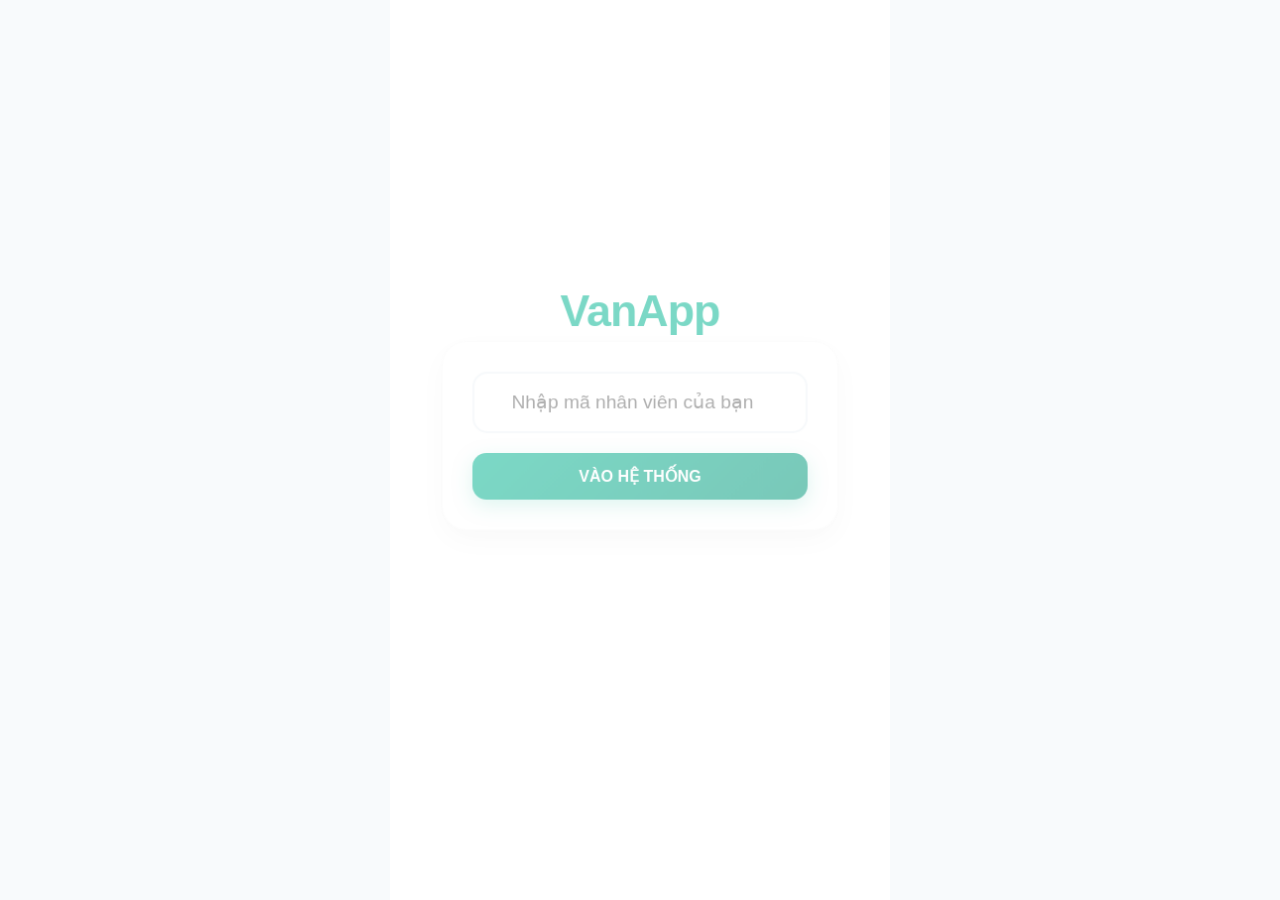
==== commit 54f987b4: "Upgrade leave registration UX: 1-day/2-day toggle, quick shortcuts, and confirmation popup before su" ====
--- a/index.html
+++ b/index.html
@@ -175,7 +175,49 @@
 </head>
 
 <body>
-    
+    <!-- MODAL XÁC NHẬN NGHỈ -->
+    <div class="custom-popup-overlay" id="modal-confirm-off" style="display: none;">
+        <div class="custom-popup" style="max-width: 360px; text-align: left; padding: 22px;">
+            <div style="text-align: center; margin-bottom: 14px;">
+                <div style="width: 50px; height: 50px; background: #e6fcf5; color: var(--primary); border-radius: 50%; display: inline-flex; align-items: center; justify-content: center; font-size: 1.5rem; margin-bottom: 8px;">
+                    📅
+                </div>
+                <h3 style="font-size: 1.15rem; font-weight: 800; color: var(--text); margin-bottom: 4px;">Xác Nhận Lịch Nghỉ</h3>
+                <p style="font-size: 0.85rem; color: var(--text-light); margin-bottom: 0;">Vui lòng kiểm tra lại trước khi gửi nhé anh!</p>
+            </div>
+
+            <div style="background: #f8fafc; border: 1px solid #e2e8f0; border-radius: 14px; padding: 14px; margin-bottom: 18px;">
+                <div style="display: flex; justify-content: space-between; margin-bottom: 8px; font-size: 0.85rem;">
+                    <span style="color: var(--text-light); font-weight: 600;">Tài xế:</span>
+                    <strong style="color: var(--text);" id="conf-driver-name">---</strong>
+                </div>
+                <div style="display: flex; justify-content: space-between; margin-bottom: 10px; font-size: 0.85rem;">
+                    <span style="color: var(--text-light); font-weight: 600;">Số ngày nghỉ:</span>
+                    <span style="background: #e6fcf5; color: var(--primary-dark); padding: 2px 8px; border-radius: 8px; font-weight: 800;" id="conf-off-count">1 ngày</span>
+                </div>
+                <div style="margin-bottom: 10px; font-size: 0.85rem;">
+                    <span style="color: var(--text-light); font-weight: 600; display: block; margin-bottom: 4px;">Thời gian nghỉ:</span>
+                    <div id="conf-off-dates" style="background: white; border: 1.5px solid #1abc9c; border-radius: 10px; padding: 10px 12px; font-weight: 800; color: var(--primary-dark); font-size: 0.92rem; line-height: 1.4;">
+                        ---
+                    </div>
+                </div>
+                <div style="font-size: 0.85rem;">
+                    <span style="color: var(--text-light); font-weight: 600; display: block; margin-bottom: 2px;">Lý do nghỉ:</span>
+                    <span style="color: var(--text); font-style: italic;" id="conf-off-reason">---</span>
+                </div>
+            </div>
+
+            <div style="display: flex; gap: 10px;">
+                <button type="button" onclick="app.closeConfirmModal()" style="flex: 1; background: #f1f5f9; color: var(--text-light); border: 1px solid #cbd5e1; padding: 12px; border-radius: 12px; font-weight: 700; font-size: 0.9rem; cursor: pointer;">
+                    Chọn lại
+                </button>
+                <button type="button" id="btn-confirm-send" onclick="app.executeSubmitLichOff()" style="flex: 1.5; background: linear-gradient(135deg, var(--primary), var(--primary-dark)); color: white; border: none; padding: 12px; border-radius: 12px; font-weight: 800; font-size: 0.9rem; cursor: pointer; box-shadow: 0 4px 15px rgba(26,188,156,0.3);">
+                    Đúng rồi, Gửi
+                </button>
+            </div>
+        </div>
+    </div>
+
 
     <div id="global-loading">
         <div class="spinner-small" style="width:40px; height:40px; border-width:4px; border-top-color:var(--primary); margin-bottom:15px;"></div>
@@ -241,26 +283,39 @@
             <div class="card">
                 <h4 style="font-size: 0.9rem; margin-bottom: 15px; font-weight: 800;">NHẬP THÔNG TIN NGHỈ</h4>
 
-                <div style="display: flex; gap: 10px; margin-bottom: 12px;">
-                    <div style="flex: 1;">
-                        <label style="font-size: 0.75rem; font-weight: 700; color: var(--text-light); margin-bottom: 5px; display: block;">Từ ngày</label>
-                        <input type="date" id="off-date-start" class="native-select" style="margin-bottom: 0;">
+                <!-- CHỌN 1 NGÀY HOẶC 2 NGÀY -->
+                <label style="font-size: 0.75rem; font-weight: 700; color: var(--text-light); margin-bottom: 8px; display: block;">Anh muốn nghỉ mấy ngày?</label>
+                <div style="display: flex; gap: 8px; margin-bottom: 14px;">
+                    <button type="button" id="btn-type-1" onclick="app.setOffType(1)" style="flex: 1; padding: 11px; border-radius: 12px; border: 2px solid var(--primary); background: #e6fcf5; color: var(--primary-dark); font-weight: 800; font-size: 0.85rem; cursor: pointer; transition: 0.2s;">
+                        🟢 Nghỉ 1 Ngày
+                    </button>
+                    <button type="button" id="btn-type-2" onclick="app.setOffType(2)" style="flex: 1; padding: 11px; border-radius: 12px; border: 2px solid #e2e8f0; background: white; color: var(--text-light); font-weight: 800; font-size: 0.85rem; cursor: pointer; transition: 0.2s;">
+                        ⚪ 2 Ngày Liên Tiếp
+                    </button>
+                </div>
+
+                <!-- CHỌN NHANH -->
+                <div style="display: flex; justify-content: space-between; align-items: center; margin-bottom: 6px;">
+                    <label id="lbl-date-start" style="font-size: 0.75rem; font-weight: 700; color: var(--text-light); margin-bottom: 0;">Chọn ngày nghỉ</label>
+                    <div style="display: flex; gap: 5px;">
+                        <button type="button" onclick="app.setQuickDate(0)" style="background: #f1f5f9; border: 1px solid #cbd5e1; border-radius: 14px; padding: 3px 9px; font-size: 0.7rem; font-weight: 700; color: var(--text); cursor: pointer;">Hôm nay</button>
+                        <button type="button" onclick="app.setQuickDate(1)" style="background: #f1f5f9; border: 1px solid #cbd5e1; border-radius: 14px; padding: 3px 9px; font-size: 0.7rem; font-weight: 700; color: var(--text); cursor: pointer;">Ngày mai</button>
+                        <button type="button" onclick="app.setQuickDate(2)" style="background: #f1f5f9; border: 1px solid #cbd5e1; border-radius: 14px; padding: 3px 9px; font-size: 0.7rem; font-weight: 700; color: var(--text); cursor: pointer;">Ngày mốt</button>
                     </div>
-                    <div style="flex: 1;">
-                        <label style="font-size: 0.75rem; font-weight: 700; color: var(--text-light); margin-bottom: 5px; display: block;">Đến ngày</label>
-                        <input type="date" id="off-date-end" class="native-select" style="margin-bottom: 0;">
-                    </div>
-                </div>
-
-                <div id="off-date-preview" style="font-size: 0.82rem; font-weight: 700; color: var(--primary-dark); margin-bottom: 15px; padding: 10px 12px; background: #e6fcf5; border-radius: 12px; border: 1px solid #c3fae8; display: flex; align-items: center; gap: 6px;">
-                    <svg fill="none" stroke="currentColor" viewBox="0 0 24 24" style="width: 18px; height: 18px; flex-shrink: 0;"><path stroke-linecap="round" stroke-linejoin="round" stroke-width="2" d="M8 7V3m8 4V3m-9 8h10M5 21h14a2 2 0 002-2V7a2 2 0 00-2-2H5a2 2 0 00-2 2v12a2 2 0 002 2z"/></svg>
+                </div>
+
+                <input type="date" id="off-date-start" class="native-select" style="margin-bottom: 12px;">
+
+                <!-- LIVE PREVIEW HIỂN THỊ RÕ RÀNG -->
+                <div id="off-date-preview" style="font-size: 0.85rem; font-weight: 700; color: var(--primary-dark); margin-bottom: 15px; padding: 12px; background: #e6fcf5; border-radius: 14px; border: 1px solid #c3fae8; display: flex; align-items: center; gap: 8px;">
+                    <svg fill="none" stroke="currentColor" viewBox="0 0 24 24" style="width: 20px; height: 20px; flex-shrink: 0;"><path stroke-linecap="round" stroke-linejoin="round" stroke-width="2" d="M8 7V3m8 4V3m-9 8h10M5 21h14a2 2 0 002-2V7a2 2 0 00-2-2H5a2 2 0 00-2 2v12a2 2 0 002 2z"/></svg>
                     <span id="off-date-preview-text">Đang tải lịch nghỉ...</span>
                 </div>
 
                 <label style="font-size: 0.75rem; font-weight: 700; color: var(--text-light); margin-bottom: 5px; display: block;">Lý do nghỉ</label>
                 <textarea id="off-reason" class="native-select" style="height: 100px; padding: 12px; resize: none;" placeholder="Nhập lý do chi tiết tại đây..."></textarea>
 
-                <button class="btn-action" id="btn-submit-off" style="margin-top: 10px;" onclick="app.submitLichOff()">
+                <button class="btn-action" id="btn-submit-off" style="margin-top: 10px;" onclick="app.confirmSubmitLichOff()">
                     <span>GỬI ĐĂNG KÝ NGHỈ</span>
                 </button>
             </div>
@@ -283,7 +338,7 @@
 
     <script>
         const SCRIPT_URL = "https://script.google.com/macros/s/AKfycbw4FtuCzYcLtQNZC86R-fZKUr-wAl7LYKpf8L1KC1sERmabOgr0qnSDF0552uEaGbLZtg/exec";
-        const APP_VERSION = "2.2.0"; // TĂNG SỐ NÀY LÊN MỖI KHI CẬP NHẬT
+        const APP_VERSION = "2.3.0"; // TĂNG SỐ NÀY LÊN MỖI KHI CẬP NHẬT
 
         // Cơ chế tự động kiểm tra bản cập nhật mới từ server (Chống Cache triệt để)
         async function checkAutoUpdate() {
@@ -309,7 +364,7 @@
         }
 
         const app = {
-            state: { name: '', id: '', group: '', bundle: null, map: null, markers: null, myMarker: null },
+            state: { name: '', id: '', group: '', bundle: null, map: null, markers: null, myMarker: null, offType: 1 },
             init() {
                 checkAutoUpdate();
 
@@ -460,10 +515,37 @@
                 return `${day}/${month}/${date.getFullYear()}`;
             },
 
+            setOffType(type) {
+                this.state.offType = type;
+                const b1 = document.getElementById('btn-type-1');
+                const b2 = document.getElementById('btn-type-2');
+                const lbl = document.getElementById('lbl-date-start');
+
+                if (type === 1) {
+                    if (b1) { b1.style.background = '#e6fcf5'; b1.style.borderColor = 'var(--primary)'; b1.style.color = 'var(--primary-dark)'; b1.innerText = '🟢 Nghỉ 1 Ngày'; }
+                    if (b2) { b2.style.background = 'white'; b2.style.borderColor = '#e2e8f0'; b2.style.color = 'var(--text-light)'; b2.innerText = '⚪ 2 Ngày Liên Tiếp'; }
+                    if (lbl) lbl.innerText = 'Chọn ngày nghỉ';
+                } else {
+                    if (b2) { b2.style.background = '#e6fcf5'; b2.style.borderColor = 'var(--primary)'; b2.style.color = 'var(--primary-dark)'; b2.innerText = '🟢 2 Ngày Liên Tiếp'; }
+                    if (b1) { b1.style.background = 'white'; b1.style.borderColor = '#e2e8f0'; b1.style.color = 'var(--text-light)'; b1.innerText = '⚪ Nghỉ 1 Ngày'; }
+                    if (lbl) lbl.innerText = 'Ngày đầu tiên bắt đầu nghỉ (Hệ thống tính 2 ngày liền kề)';
+                }
+                this.updateDatePreview();
+            },
+
+            setQuickDate(offsetDays) {
+                const d = new Date();
+                d.setDate(d.getDate() + offsetDays);
+                const sInput = document.getElementById('off-date-start');
+                if (sInput) {
+                    sInput.value = this.formatDateISO(d);
+                    this.updateDatePreview();
+                }
+            },
+
             initOffDateInputs() {
                 const startInput = document.getElementById('off-date-start');
-                const endInput = document.getElementById('off-date-end');
-                if (!startInput || !endInput) return;
+                if (!startInput) return;
 
                 const today = new Date();
                 const todayStr = this.formatDateISO(today);
@@ -475,62 +557,29 @@
 
                 startInput.min = todayStr;
                 startInput.max = maxFutureStr;
-                endInput.min = todayStr;
-                endInput.max = maxFutureStr;
 
                 if (!startInput.value) startInput.value = todayStr;
-                if (!endInput.value) endInput.value = startInput.value;
 
                 startInput.onchange = () => {
-                    const sNorm = this.normalizeDate(startInput.value);
-                    if (sNorm) {
-                        const sDate = this.parseDateSafe(sNorm);
-                        if (sDate) {
-                            const maxEnd = new Date(sDate);
-                            maxEnd.setDate(maxEnd.getDate() + 1);
-
-                            endInput.min = sNorm;
-                            endInput.max = this.formatDateISO(maxEnd);
-
-                            const eNorm = this.normalizeDate(endInput.value);
-                            const eDate = this.parseDateSafe(eNorm);
-                            if (!eNorm || !eDate || eDate < sDate || eDate > maxEnd) {
-                                endInput.value = sNorm;
-                            }
-                        }
-                    }
                     this.updateDatePreview();
                 };
 
-                endInput.onchange = () => {
-                    this.updateDatePreview();
-                };
-
-                if (startInput.value) {
-                    startInput.onchange();
-                } else {
-                    this.updateDatePreview();
-                }
+                this.setOffType(this.state.offType || 1);
             },
 
             updateDatePreview() {
                 const sInput = document.getElementById('off-date-start');
-                const eInput = document.getElementById('off-date-end');
                 const previewEl = document.getElementById('off-date-preview-text');
                 if (!sInput || !previewEl) return;
 
                 const sVal = this.normalizeDate(sInput.value);
-                const eVal = this.normalizeDate(eInput ? eInput.value : '') || sVal;
-
                 if (!sVal) {
                     previewEl.innerText = "Vui lòng chọn ngày nghỉ";
                     return;
                 }
 
                 const sDate = this.parseDateSafe(sVal);
-                const eDate = this.parseDateSafe(eVal);
-
-                if (!sDate || !eDate) {
+                if (!sDate) {
                     previewEl.innerText = "Ngày không hợp lệ";
                     return;
                 }
@@ -539,43 +588,78 @@
                 const sDow = daysOfWeek[sDate.getDay()];
                 const sFmt = `${("0" + sDate.getDate()).slice(-2)}/${("0" + (sDate.getMonth() + 1)).slice(-2)}/${sDate.getFullYear()}`;
 
-                if (sVal === eVal) {
-                    previewEl.innerText = `Lịch nghỉ: ${sDow}, ${sFmt} (1 ngày)`;
+                if (this.state.offType === 1) {
+                    previewEl.innerText = `Nghỉ 1 ngày: ${sDow}, ${sFmt}`;
                 } else {
+                    const eDate = new Date(sDate);
+                    eDate.setDate(eDate.getDate() + 1);
                     const eDow = daysOfWeek[eDate.getDay()];
                     const eFmt = `${("0" + eDate.getDate()).slice(-2)}/${("0" + (eDate.getMonth() + 1)).slice(-2)}/${eDate.getFullYear()}`;
-                    const diffDays = Math.round((eDate - sDate) / 86400000) + 1;
-                    previewEl.innerText = `Lịch nghỉ: ${sFmt} (${sDow}) - ${eFmt} (${eDow}) (${diffDays} ngày)`;
-                }
-            },
-
-            renderProfile() {
-                document.getElementById('p-id').innerText = this.state.id;
-                document.getElementById('p-name').innerText = this.state.name;
-                document.getElementById('p-group').innerText = this.state.group || 'Chưa cập nhật';
-            },
-
-            async submitLichOff() {
+                    previewEl.innerText = `Nghỉ 2 ngày: ${sDow} (${sFmt}) và ${eDow} (${eFmt})`;
+                }
+            },
+
+            confirmSubmitLichOff() {
                 const rawStart = document.getElementById('off-date-start').value;
-                const rawEnd = document.getElementById('off-date-end').value || rawStart;
                 const dateStart = this.normalizeDate(rawStart);
-                const dateEnd = this.normalizeDate(rawEnd);
+                const reason = document.getElementById('off-reason').value.trim();
+
+                if (!dateStart || !reason) {
+                    return this.showToast("Vui lòng chọn ngày và nhập lý do nghỉ!", "error");
+                }
+
+                const sDate = this.parseDateSafe(dateStart);
+                if (!sDate) {
+                    return this.showToast("Ngày nghỉ không hợp lệ!", "error");
+                }
+
+                const daysOfWeek = ["Chủ Nhật", "Thứ Hai", "Thứ Ba", "Thứ Tư", "Thứ Năm", "Thứ Sáu", "Thứ Bảy"];
+                const sDow = daysOfWeek[sDate.getDay()];
+                const sFmt = `${("0" + sDate.getDate()).slice(-2)}/${("0" + (sDate.getMonth() + 1)).slice(-2)}/${sDate.getFullYear()}`;
+
+                let datesHtml = "";
+                let countText = "";
+                if (this.state.offType === 1) {
+                    countText = "1 ngày duy nhất";
+                    datesHtml = `👉 ${sDow}, ngày ${sFmt}`;
+                } else {
+                    const eDate = new Date(sDate);
+                    eDate.setDate(eDate.getDate() + 1);
+                    const eDow = daysOfWeek[eDate.getDay()];
+                    const eFmt = `${("0" + eDate.getDate()).slice(-2)}/${("0" + (eDate.getMonth() + 1)).slice(-2)}/${eDate.getFullYear()}`;
+                    countText = "2 ngày liên tiếp";
+                    datesHtml = `👉 Ngày 1: ${sDow}, ${sFmt}<br>👉 Ngày 2: ${eDow}, ${eFmt}`;
+                }
+
+                document.getElementById('conf-driver-name').innerText = this.state.name || 'Tài xế';
+                document.getElementById('conf-off-count').innerText = countText;
+                document.getElementById('conf-off-dates').innerHTML = datesHtml;
+                document.getElementById('conf-off-reason').innerText = reason;
+
+                document.getElementById('modal-confirm-off').style.display = 'flex';
+            },
+
+            closeConfirmModal() {
+                const m = document.getElementById('modal-confirm-off');
+                if (m) m.style.display = 'none';
+            },
+
+            async executeSubmitLichOff() {
+                this.closeConfirmModal();
+
+                const rawStart = document.getElementById('off-date-start').value;
+                const dateStart = this.normalizeDate(rawStart);
                 const reason = document.getElementById('off-reason').value.trim();
                 const btn = document.getElementById('btn-submit-off');
-                
+
                 if (!dateStart || !reason) return this.showToast("Vui lòng điền đủ thông tin!", "error");
 
-                // --- KIỂM TRA ĐIỀU KIỆN NGHỈ ---
-                const dStart = this.parseDateSafe(dateStart); dStart.setHours(0,0,0,0);
-                const dEnd = this.parseDateSafe(dateEnd); dEnd.setHours(0,0,0,0);
-                
-                if (dEnd < dStart) {
-                    return this.showToast("Lỗi: Ngày kết thúc không được nhỏ hơn ngày bắt đầu!", "error");
-                }
-                
-                const requestDays = Math.round((dEnd - dStart) / 86400000) + 1;
-                if (requestDays > 2) {
-                    return this.showToast("Cảnh báo: Chỉ được phép đăng ký nghỉ tối đa 2 ngày cùng lúc!", "error");
+                const dStart = this.parseDateSafe(dateStart);
+                dStart.setHours(0,0,0,0);
+
+                let dEnd = new Date(dStart);
+                if (this.state.offType === 2) {
+                    dEnd.setDate(dEnd.getDate() + 1);
                 }
 
                 const pastOffs = (this.state.bundle && this.state.bundle.timeOffs) ? this.state.bundle.timeOffs : [];
@@ -584,20 +668,20 @@
                     if (d) d.setHours(0,0,0,0);
                     return d;
                 }).filter(d => d !== null);
-                
+
                 // Mảng chứa các ngày đang xin nghỉ đợt này
                 let newRequestDates = [];
                 for(let d = new Date(dStart); d <= dEnd; d.setDate(d.getDate() + 1)) {
                     newRequestDates.push(new Date(d));
                 }
-                
+
                 // Trùng lịch
                 for(let nd of newRequestDates) {
                     if (allPastDates.some(pd => pd.getTime() === nd.getTime())) {
                         return this.showToast(`Lỗi: Bạn đã đăng ký nghỉ ngày ${this.fmt(nd)} rồi!`, "error");
                     }
                 }
-                
+
                 // 4 ngày / tháng
                 let countInCycle = newRequestDates.length; 
                 allPastDates.forEach(d => {
@@ -611,11 +695,11 @@
                     }
                     if (d >= cycleStart && d <= cycleEnd) countInCycle++;
                 });
-                
+
                 if (countInCycle > 4) {
                     return this.showToast("Cảnh báo: Số lượt nghỉ trong tháng của bạn đã hết (Vượt quá 4 ngày)!", "error");
                 }
-                
+
                 // Chặn 3 ngày liên tiếp trong tổng thể
                 let allDates = [...allPastDates, ...newRequestDates];
                 allDates.sort((a, b) => a - b);
@@ -623,10 +707,10 @@
                     const d1 = allDates[i];
                     const d2 = allDates[i+1];
                     const d3 = allDates[i+2];
-                    
+
                     const isConsecutive12 = Math.round((d2 - d1) / 86400000) === 1;
                     const isConsecutive23 = Math.round((d3 - d2) / 86400000) === 1;
-                    
+
                     if (isConsecutive12 && isConsecutive23) {
                         return this.showToast("Cảnh báo: Tổng lịch nghỉ tạo thành 3 ngày liên tiếp!", "error");
                     }
@@ -634,7 +718,7 @@
                 // --- KẾT THÚC KIỂM TRA ---
 
                 btn.disabled = true; btn.innerHTML = `<div class="spinner-small"></div> Đang gửi...`;
-                
+
                 try {
                     // Gửi từng ngày một để lưu vào Google Sheet thành từng dòng
                     for (let nd of newRequestDates) {
@@ -649,7 +733,7 @@
                         };
                         await fetch(SCRIPT_URL, { method: 'POST', body: JSON.stringify(p), mode: 'no-cors' });
                     }
-                    
+
                     this.showToast("Đã gửi đăng ký nghỉ thành công!", "success");
                     document.getElementById('off-reason').value = "";
                     this.initOffDateInputs();
@@ -660,6 +744,14 @@
                     btn.disabled = false; btn.innerHTML = `<span>GỬI ĐĂNG KÝ NGHỈ</span>`; 
                 }
             },
+
+            renderProfile() {
+                document.getElementById('p-id').innerText = this.state.id;
+                document.getElementById('p-name').innerText = this.state.name;
+                document.getElementById('p-group').innerText = this.state.group || 'Chưa cập nhật';
+            },
+
+            
             
             renderLichOffHistory() {
                 const el = document.getElementById('off-history'); if (!el) return;
